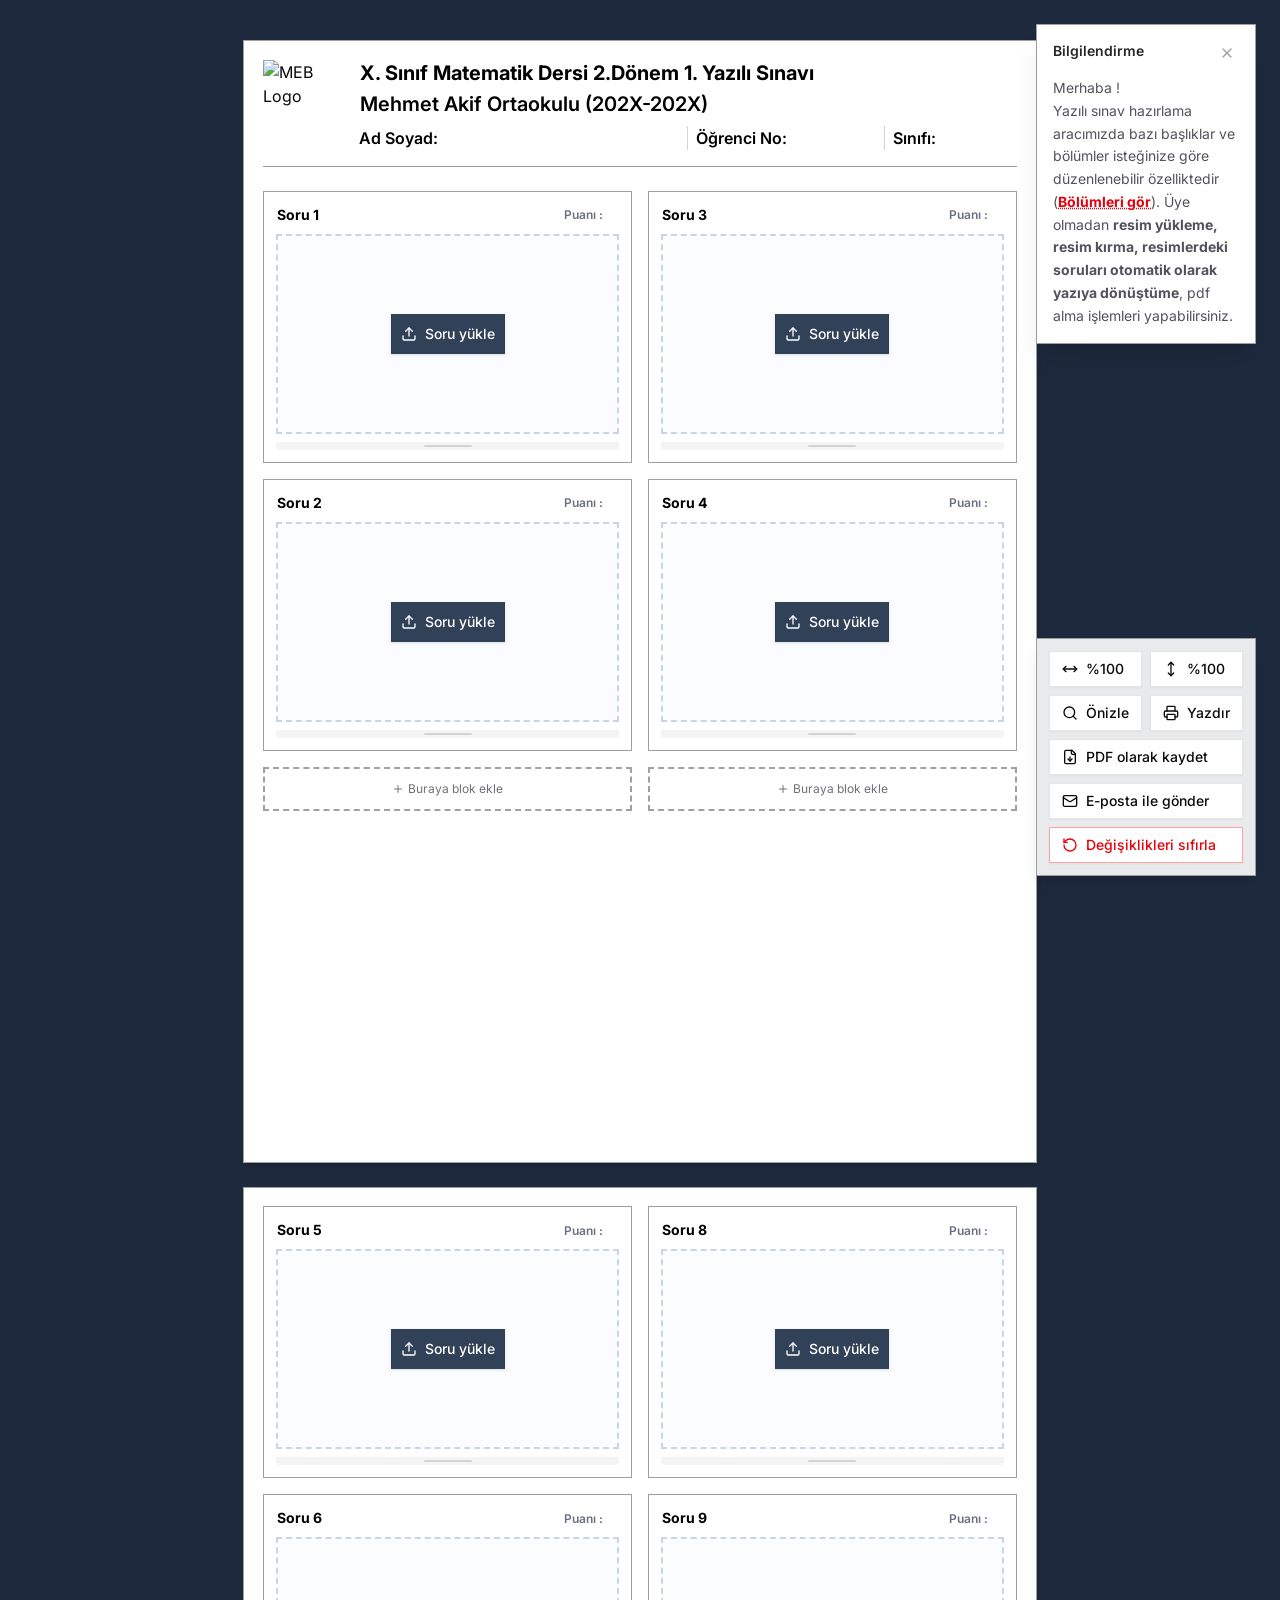
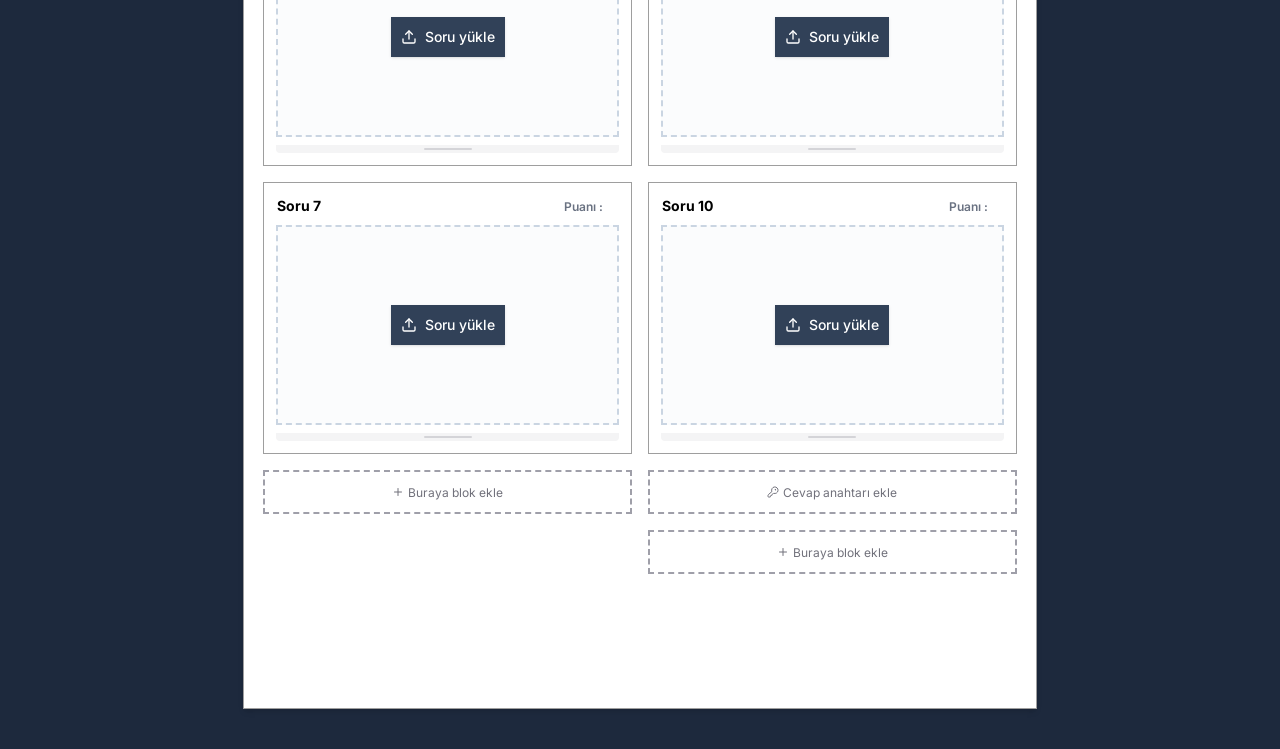
==== index.html @ 2ac7603a "deploy: 816e8b8ae1a9197dac7c5397825351601094ee0c" ====
<!doctype html>
<html lang="tr">
  <head>
    <meta charset="utf-8" />
    <link rel="icon" type="image/x-icon" href="/assets/favicon-B-rBUcIn.ico" />
    <meta name="viewport" content="width=device-width, initial-scale=1" />
    <meta name="theme-color" content="#000000" />
    <meta name="description" content="Yazılı Hazırlama Aracı" />
    <meta property="og:title" content="Yazılı Hazırlama Aracı" />
    <meta property="og:description" content="Üyeliksiz, kolay, resim yükleme, resim kırpma, resmi metne dönüştürme" />
    <meta property="og:image" content="/assets/scsho-CU_q321g.png" />
    <meta property="og:type" content="website" />
    <meta name="twitter:card" content="summary_large_image" />
    <meta name="twitter:title" content="Yazılı Hazırlama Aracı" />
    <meta name="twitter:description" content="Üyeliksiz, kolay, resim yükleme, resim kırpma, resmi metne dönüştürme" />
    <meta name="twitter:image" content="/assets/scsho-CU_q321g.png" />
    <meta name="google-site-verification" content="WmgjHbmmtWn9jC3DhYc1lSXkeIxV20CA0VA2DXFy0V4" />
    <title>Online Yazılı Hazırlama - Yazılı Kağıdı/Şablonu Oluşturucu</title>
    <script type="module" crossorigin src="/assets/index-B1RNA0ML.js"></script>
    <link rel="stylesheet" crossorigin href="/assets/index-3fnJN9or.css">
  </head>
  <link rel="preconnect" href="https://fonts.googleapis.com" />
  <link rel="preconnect" href="https://fonts.gstatic.com" crossorigin />
  <link
    href="https://fonts.googleapis.com/css2?family=Inter:ital,opsz,wght@0,14..32,100..900;1,14..32,100..900&display=swap"
    rel="stylesheet" />
  <body>
    <noscript>You need to enable JavaScript to run this app.</noscript>
    <div id="root"></div>
    <!--
      This HTML file  is a template.
      If you open it directly in the browser, you will see an empty page.

      You can add webfonts, meta tags, or analytics to this file.
      The build step will place the bundled scripts into the <body> tag.

      To begin the development, run `npm dev` or `yarn start`.
      To create a production bundle, use `npm run build` or `yarn build`.
    -->
  </body>
</html>
---- assets/index-3fnJN9or.css ----
@keyframes marching-ants{0%{background-position:0 0,0 100%,0 0,100% 0}to{background-position:20px 0,-20px 100%,0 -20px,100% 20px}}:root{--rc-drag-handle-size: 12px;--rc-drag-handle-mobile-size: 24px;--rc-drag-handle-bg-colour: rgba(0, 0, 0, .2);--rc-drag-bar-size: 6px;--rc-border-color: rgba(255, 255, 255, .7);--rc-focus-color: #0088ff}.ReactCrop{position:relative;display:inline-block;cursor:crosshair;max-width:100%}.ReactCrop *,.ReactCrop *:before,.ReactCrop *:after{box-sizing:border-box}.ReactCrop--disabled,.ReactCrop--locked{cursor:inherit}.ReactCrop__child-wrapper{overflow:hidden;max-height:inherit}.ReactCrop__child-wrapper>img,.ReactCrop__child-wrapper>video{display:block;max-width:100%;max-height:inherit}.ReactCrop:not(.ReactCrop--disabled) .ReactCrop__child-wrapper>img,.ReactCrop:not(.ReactCrop--disabled) .ReactCrop__child-wrapper>video{touch-action:none}.ReactCrop:not(.ReactCrop--disabled) .ReactCrop__crop-selection{touch-action:none}.ReactCrop__crop-mask{position:absolute;top:0;right:0;bottom:0;left:0;pointer-events:none;width:calc(100% + .5px);height:calc(100% + .5px)}.ReactCrop__crop-selection{position:absolute;top:0;left:0;transform:translateZ(0);cursor:move}.ReactCrop--disabled .ReactCrop__crop-selection{cursor:inherit}.ReactCrop--circular-crop .ReactCrop__crop-selection{border-radius:50%}.ReactCrop--circular-crop .ReactCrop__crop-selection:after{pointer-events:none;content:"";position:absolute;top:-1px;right:-1px;bottom:-1px;left:-1px;border:1px solid var(--rc-border-color);opacity:.3}.ReactCrop--no-animate .ReactCrop__crop-selection{outline:1px dashed white}.ReactCrop__crop-selection:not(.ReactCrop--no-animate .ReactCrop__crop-selection){animation:marching-ants 1s;background-image:linear-gradient(to right,#fff 50%,#444 50%),linear-gradient(to right,#fff 50%,#444 50%),linear-gradient(to bottom,#fff 50%,#444 50%),linear-gradient(to bottom,#fff 50%,#444 50%);background-size:10px 1px,10px 1px,1px 10px,1px 10px;background-position:0 0,0 100%,0 0,100% 0;background-repeat:repeat-x,repeat-x,repeat-y,repeat-y;color:#fff;animation-play-state:running;animation-timing-function:linear;animation-iteration-count:infinite}.ReactCrop__crop-selection:focus{outline:2px solid var(--rc-focus-color);outline-offset:-1px}.ReactCrop--invisible-crop .ReactCrop__crop-mask,.ReactCrop--invisible-crop .ReactCrop__crop-selection{display:none}.ReactCrop__rule-of-thirds-vt:before,.ReactCrop__rule-of-thirds-vt:after,.ReactCrop__rule-of-thirds-hz:before,.ReactCrop__rule-of-thirds-hz:after{content:"";display:block;position:absolute;background-color:#fff6}.ReactCrop__rule-of-thirds-vt:before,.ReactCrop__rule-of-thirds-vt:after{width:1px;height:100%}.ReactCrop__rule-of-thirds-vt:before{left:33.3333333333%}.ReactCrop__rule-of-thirds-vt:after{left:66.6666666667%}.ReactCrop__rule-of-thirds-hz:before,.ReactCrop__rule-of-thirds-hz:after{width:100%;height:1px}.ReactCrop__rule-of-thirds-hz:before{top:33.3333333333%}.ReactCrop__rule-of-thirds-hz:after{top:66.6666666667%}.ReactCrop__drag-handle{position:absolute;width:var(--rc-drag-handle-size);height:var(--rc-drag-handle-size);background-color:var(--rc-drag-handle-bg-colour);border:1px solid var(--rc-border-color)}.ReactCrop__drag-handle:focus{background:var(--rc-focus-color)}.ReactCrop .ord-nw{top:0;left:0;transform:translate(-50%,-50%);cursor:nw-resize}.ReactCrop .ord-n{top:0;left:50%;transform:translate(-50%,-50%);cursor:n-resize}.ReactCrop .ord-ne{top:0;right:0;transform:translate(50%,-50%);cursor:ne-resize}.ReactCrop .ord-e{top:50%;right:0;transform:translate(50%,-50%);cursor:e-resize}.ReactCrop .ord-se{bottom:0;right:0;transform:translate(50%,50%);cursor:se-resize}.ReactCrop .ord-s{bottom:0;left:50%;transform:translate(-50%,50%);cursor:s-resize}.ReactCrop .ord-sw{bottom:0;left:0;transform:translate(-50%,50%);cursor:sw-resize}.ReactCrop .ord-w{top:50%;left:0;transform:translate(-50%,-50%);cursor:w-resize}.ReactCrop__disabled .ReactCrop__drag-handle{cursor:inherit}.ReactCrop__drag-bar{position:absolute}.ReactCrop__drag-bar.ord-n{top:0;left:0;width:100%;height:var(--rc-drag-bar-size);transform:translateY(-50%)}.ReactCrop__drag-bar.ord-e{right:0;top:0;width:var(--rc-drag-bar-size);height:100%;transform:translate(50%)}.ReactCrop__drag-bar.ord-s{bottom:0;left:0;width:100%;height:var(--rc-drag-bar-size);transform:translateY(50%)}.ReactCrop__drag-bar.ord-w{top:0;left:0;width:var(--rc-drag-bar-size);height:100%;transform:translate(-50%)}.ReactCrop--new-crop .ReactCrop__drag-bar,.ReactCrop--new-crop .ReactCrop__drag-handle,.ReactCrop--fixed-aspect .ReactCrop__drag-bar,.ReactCrop--fixed-aspect .ReactCrop__drag-handle.ord-n,.ReactCrop--fixed-aspect .ReactCrop__drag-handle.ord-e,.ReactCrop--fixed-aspect .ReactCrop__drag-handle.ord-s,.ReactCrop--fixed-aspect .ReactCrop__drag-handle.ord-w{display:none}@media (pointer: coarse){.ReactCrop .ord-n,.ReactCrop .ord-e,.ReactCrop .ord-s,.ReactCrop .ord-w{display:none}.ReactCrop__drag-handle{width:var(--rc-drag-handle-mobile-size);height:var(--rc-drag-handle-mobile-size)}}/*! tailwindcss v4.1.8 | MIT License | https://tailwindcss.com */@layer properties{@supports (((-webkit-hyphens:none)) and (not (margin-trim:inline))) or ((-moz-orient:inline) and (not (color:rgb(from red r g b)))){*,:before,:after,::backdrop{--tw-translate-x:0;--tw-translate-y:0;--tw-translate-z:0;--tw-scale-x:1;--tw-scale-y:1;--tw-scale-z:1;--tw-rotate-x:initial;--tw-rotate-y:initial;--tw-rotate-z:initial;--tw-skew-x:initial;--tw-skew-y:initial;--tw-space-y-reverse:0;--tw-space-x-reverse:0;--tw-border-style:solid;--tw-leading:initial;--tw-font-weight:initial;--tw-tracking:initial;--tw-ordinal:initial;--tw-slashed-zero:initial;--tw-numeric-figure:initial;--tw-numeric-spacing:initial;--tw-numeric-fraction:initial;--tw-shadow:0 0 #0000;--tw-shadow-color:initial;--tw-shadow-alpha:100%;--tw-inset-shadow:0 0 #0000;--tw-inset-shadow-color:initial;--tw-inset-shadow-alpha:100%;--tw-ring-color:initial;--tw-ring-shadow:0 0 #0000;--tw-inset-ring-color:initial;--tw-inset-ring-shadow:0 0 #0000;--tw-ring-inset:initial;--tw-ring-offset-width:0px;--tw-ring-offset-color:#fff;--tw-ring-offset-shadow:0 0 #0000;--tw-outline-style:solid;--tw-blur:initial;--tw-brightness:initial;--tw-contrast:initial;--tw-grayscale:initial;--tw-hue-rotate:initial;--tw-invert:initial;--tw-opacity:initial;--tw-saturate:initial;--tw-sepia:initial;--tw-drop-shadow:initial;--tw-drop-shadow-color:initial;--tw-drop-shadow-alpha:100%;--tw-drop-shadow-size:initial;--tw-backdrop-blur:initial;--tw-backdrop-brightness:initial;--tw-backdrop-contrast:initial;--tw-backdrop-grayscale:initial;--tw-backdrop-hue-rotate:initial;--tw-backdrop-invert:initial;--tw-backdrop-opacity:initial;--tw-backdrop-saturate:initial;--tw-backdrop-sepia:initial;--tw-duration:initial;--tw-ease:initial;--tw-content:"";--tw-animation-delay:0s;--tw-animation-direction:normal;--tw-animation-duration:initial;--tw-animation-fill-mode:none;--tw-animation-iteration-count:1;--tw-enter-blur:0;--tw-enter-opacity:1;--tw-enter-rotate:0;--tw-enter-scale:1;--tw-enter-translate-x:0;--tw-enter-translate-y:0;--tw-exit-blur:0;--tw-exit-opacity:1;--tw-exit-rotate:0;--tw-exit-scale:1;--tw-exit-translate-x:0;--tw-exit-translate-y:0}}}@layer theme{:root,:host{--font-sans:"Inter",sans-serif;--font-mono:ui-monospace,SFMono-Regular,Menlo,Monaco,Consolas,"Liberation Mono","Courier New",monospace;--color-red-50:oklch(97.1% .013 17.38);--color-red-300:oklch(80.8% .114 19.571);--color-red-400:oklch(70.4% .191 22.216);--color-red-600:oklch(57.7% .245 27.325);--color-red-700:oklch(50.5% .213 27.518);--color-yellow-500:oklch(79.5% .184 86.047);--color-yellow-600:oklch(68.1% .162 75.834);--color-yellow-700:oklch(55.4% .135 66.442);--color-green-400:oklch(79.2% .209 151.711);--color-green-600:oklch(62.7% .194 149.214);--color-green-700:oklch(52.7% .154 150.069);--color-emerald-500:oklch(69.6% .17 162.48);--color-sky-600:oklch(58.8% .158 241.966);--color-blue-400:oklch(70.7% .165 254.624);--color-blue-600:oklch(54.6% .245 262.881);--color-blue-700:oklch(48.8% .243 264.376);--color-rose-400:oklch(71.2% .194 13.428);--color-slate-50:oklch(98.4% .003 247.858);--color-slate-100:oklch(96.8% .007 247.896);--color-slate-300:oklch(86.9% .022 252.894);--color-slate-400:oklch(70.4% .04 256.788);--color-slate-500:oklch(55.4% .046 257.417);--color-slate-600:oklch(44.6% .043 257.281);--color-slate-700:oklch(37.2% .044 257.287);--color-slate-800:oklch(27.9% .041 260.031);--color-gray-500:oklch(55.1% .027 264.364);--color-gray-700:oklch(37.3% .034 259.733);--color-zinc-50:oklch(98.5% 0 0);--color-zinc-100:oklch(96.7% .001 286.375);--color-zinc-300:oklch(87.1% .006 286.286);--color-zinc-400:oklch(70.5% .015 286.067);--color-zinc-500:oklch(55.2% .016 285.938);--color-zinc-600:oklch(44.2% .017 285.786);--color-zinc-700:oklch(37% .013 285.805);--color-zinc-800:oklch(27.4% .006 286.033);--color-black:#000;--color-white:#fff;--spacing:.25rem;--container-sm:24rem;--container-md:28rem;--container-lg:32rem;--container-2xl:42rem;--container-3xl:48rem;--text-xs:.75rem;--text-xs--line-height:calc(1/.75);--text-sm:.875rem;--text-sm--line-height:calc(1.25/.875);--text-base:1rem;--text-base--line-height: 1.5 ;--text-lg:1.125rem;--text-lg--line-height:calc(1.75/1.125);--text-xl:1.25rem;--text-xl--line-height:calc(1.75/1.25);--text-2xl:1.5rem;--text-2xl--line-height:calc(2/1.5);--text-3xl:1.875rem;--text-3xl--line-height: 1.2 ;--font-weight-normal:400;--font-weight-medium:500;--font-weight-semibold:600;--font-weight-bold:700;--font-weight-extrabold:800;--tracking-tight:-.025em;--tracking-widest:.1em;--leading-tight:1.25;--leading-relaxed:1.625;--radius-xs:.125rem;--ease-in-out:cubic-bezier(.4,0,.2,1);--animate-spin:spin 1s linear infinite;--animate-pulse:pulse 2s cubic-bezier(.4,0,.6,1)infinite;--animate-bounce:bounce 1s infinite;--blur-sm:8px;--aspect-video:16/9;--default-transition-duration:.15s;--default-transition-timing-function:cubic-bezier(.4,0,.2,1);--default-font-family:"Inter",sans-serif;--default-mono-font-family:var(--font-mono);--color-border:var(--border)}}@layer base{*,:after,:before,::backdrop{box-sizing:border-box;border:0 solid;margin:0;padding:0}::file-selector-button{box-sizing:border-box;border:0 solid;margin:0;padding:0}html,:host{-webkit-text-size-adjust:100%;-moz-tab-size:4;tab-size:4;line-height:1.5;font-family:var(--default-font-family,ui-sans-serif,system-ui,sans-serif,"Apple Color Emoji","Segoe UI Emoji","Segoe UI Symbol","Noto Color Emoji");font-feature-settings:var(--default-font-feature-settings,normal);font-variation-settings:var(--default-font-variation-settings,normal);-webkit-tap-highlight-color:transparent}hr{height:0;color:inherit;border-top-width:1px}abbr:where([title]){-webkit-text-decoration:underline dotted;text-decoration:underline dotted}h1,h2,h3,h4,h5,h6{font-size:inherit;font-weight:inherit}a{color:inherit;-webkit-text-decoration:inherit;text-decoration:inherit}b,strong{font-weight:bolder}code,kbd,samp,pre{font-family:var(--default-mono-font-family,ui-monospace,SFMono-Regular,Menlo,Monaco,Consolas,"Liberation Mono","Courier New",monospace);font-feature-settings:var(--default-mono-font-feature-settings,normal);font-variation-settings:var(--default-mono-font-variation-settings,normal);font-size:1em}small{font-size:80%}sub,sup{vertical-align:baseline;font-size:75%;line-height:0;position:relative}sub{bottom:-.25em}sup{top:-.5em}table{text-indent:0;border-color:inherit;border-collapse:collapse}:-moz-focusring{outline:auto}progress{vertical-align:baseline}summary{display:list-item}ol,ul,menu{list-style:none}img,svg,video,canvas,audio,iframe,embed,object{vertical-align:middle;display:block}img,video{max-width:100%;height:auto}button,input,select,optgroup,textarea{font:inherit;font-feature-settings:inherit;font-variation-settings:inherit;letter-spacing:inherit;color:inherit;opacity:1;background-color:#0000;border-radius:0}::file-selector-button{font:inherit;font-feature-settings:inherit;font-variation-settings:inherit;letter-spacing:inherit;color:inherit;opacity:1;background-color:#0000;border-radius:0}:where(select:is([multiple],[size])) optgroup{font-weight:bolder}:where(select:is([multiple],[size])) optgroup option{padding-inline-start:20px}::file-selector-button{margin-inline-end:4px}::placeholder{opacity:1}@supports (not ((-webkit-appearance:-apple-pay-button))) or (contain-intrinsic-size:1px){::placeholder{color:currentColor}@supports (color:color-mix(in lab,red,red)){::placeholder{color:color-mix(in oklab,currentcolor 50%,transparent)}}}textarea{resize:vertical}::-webkit-search-decoration{-webkit-appearance:none}::-webkit-date-and-time-value{min-height:1lh;text-align:inherit}::-webkit-datetime-edit{display:inline-flex}::-webkit-datetime-edit-fields-wrapper{padding:0}::-webkit-datetime-edit{padding-block:0}::-webkit-datetime-edit-year-field{padding-block:0}::-webkit-datetime-edit-month-field{padding-block:0}::-webkit-datetime-edit-day-field{padding-block:0}::-webkit-datetime-edit-hour-field{padding-block:0}::-webkit-datetime-edit-minute-field{padding-block:0}::-webkit-datetime-edit-second-field{padding-block:0}::-webkit-datetime-edit-millisecond-field{padding-block:0}::-webkit-datetime-edit-meridiem-field{padding-block:0}:-moz-ui-invalid{box-shadow:none}button,input:where([type=button],[type=reset],[type=submit]){-webkit-appearance:button;-moz-appearance:button;appearance:button}::file-selector-button{-webkit-appearance:button;-moz-appearance:button;appearance:button}::-webkit-inner-spin-button{height:auto}::-webkit-outer-spin-button{height:auto}[hidden]:where(:not([hidden=until-found])){display:none!important}*{border-color:var(--border);-webkit-font-smoothing:antialiased;-moz-osx-font-smoothing:grayscale;outline-color:var(--ring)}*{font-family:var(--font-sans);border-color:var(--border);outline-color:var(--ring)}@supports (color:color-mix(in lab,red,red)){*{outline-color:color-mix(in oklab,var(--ring)50%,transparent)}}body{background-color:var(--background);color:var(--foreground)}}@layer components;@layer utilities{.\@container\/card-header{container:card-header/inline-size}.\@container\/main{container:main/inline-size}.pointer-events-auto{pointer-events:auto}.pointer-events-none{pointer-events:none}.invisible{visibility:hidden}.visible{visibility:visible}.sr-only{clip:rect(0,0,0,0);white-space:nowrap;border-width:0;width:1px;height:1px;margin:-1px;padding:0;position:absolute;overflow:hidden}.absolute{position:absolute}.fixed{position:fixed}.relative{position:relative}.sticky{position:sticky}.inset-0{inset:calc(var(--spacing)*0)}.inset-x-0{inset-inline:calc(var(--spacing)*0)}.inset-y-0{inset-block:calc(var(--spacing)*0)}.-top-12{top:calc(var(--spacing)*-12)}.top-0{top:calc(var(--spacing)*0)}.top-1{top:calc(var(--spacing)*1)}.top-1\.5{top:calc(var(--spacing)*1.5)}.top-1\/2{top:50%}.top-3\.5{top:calc(var(--spacing)*3.5)}.top-4{top:calc(var(--spacing)*4)}.top-6{top:calc(var(--spacing)*6)}.top-\[1px\]{top:1px}.top-\[50\%\]{top:50%}.top-\[60\%\]{top:60%}.top-full{top:100%}.-right-12{right:calc(var(--spacing)*-12)}.right-0{right:calc(var(--spacing)*0)}.right-1{right:calc(var(--spacing)*1)}.right-2{right:calc(var(--spacing)*2)}.right-3{right:calc(var(--spacing)*3)}.right-4{right:calc(var(--spacing)*4)}.right-6{right:calc(var(--spacing)*6)}.-bottom-12{bottom:calc(var(--spacing)*-12)}.bottom-0{bottom:calc(var(--spacing)*0)}.bottom-6{bottom:calc(var(--spacing)*6)}.-left-12{left:calc(var(--spacing)*-12)}.left-0{left:calc(var(--spacing)*0)}.left-1{left:calc(var(--spacing)*1)}.left-1\/2{left:50%}.left-2{left:calc(var(--spacing)*2)}.left-6{left:calc(var(--spacing)*6)}.left-\[50\%\]{left:50%}.isolate{isolation:isolate}.z-10{z-index:10}.z-20{z-index:20}.z-30{z-index:30}.z-40{z-index:40}.z-50{z-index:50}.z-\[1\]{z-index:1}.z-\[2\]{z-index:2}.z-\[60\]{z-index:60}.z-\[9999\]{z-index:9999}.col-span-2{grid-column:span 2/span 2}.col-start-2{grid-column-start:2}.row-span-2{grid-row:span 2/span 2}.row-start-1{grid-row-start:1}.container{width:100%}@media (min-width:40rem){.container{max-width:40rem}}@media (min-width:48rem){.container{max-width:48rem}}@media (min-width:64rem){.container{max-width:64rem}}@media (min-width:80rem){.container{max-width:80rem}}@media (min-width:96rem){.container{max-width:96rem}}.-mx-1{margin-inline:calc(var(--spacing)*-1)}.mx-2{margin-inline:calc(var(--spacing)*2)}.mx-3\.5{margin-inline:calc(var(--spacing)*3.5)}.mx-auto{margin-inline:auto}.my-0\.5{margin-block:calc(var(--spacing)*.5)}.my-1{margin-block:calc(var(--spacing)*1)}.my-auto{margin-block:auto}.-mt-4{margin-top:calc(var(--spacing)*-4)}.mt-1{margin-top:calc(var(--spacing)*1)}.mt-1\.5{margin-top:calc(var(--spacing)*1.5)}.mt-2{margin-top:calc(var(--spacing)*2)}.mt-4{margin-top:calc(var(--spacing)*4)}.mt-6{margin-top:calc(var(--spacing)*6)}.mt-8{margin-top:calc(var(--spacing)*8)}.mt-auto{margin-top:auto}.-mr-10{margin-right:calc(var(--spacing)*-10)}.mr-1\.5{margin-right:calc(var(--spacing)*1.5)}.mr-2{margin-right:calc(var(--spacing)*2)}.mr-4{margin-right:calc(var(--spacing)*4)}.mb-1{margin-bottom:calc(var(--spacing)*1)}.mb-2{margin-bottom:calc(var(--spacing)*2)}.mb-4{margin-bottom:calc(var(--spacing)*4)}.mb-6{margin-bottom:calc(var(--spacing)*6)}.-ml-2\.5{margin-left:calc(var(--spacing)*-2.5)}.-ml-4{margin-left:calc(var(--spacing)*-4)}.-ml-10{margin-left:calc(var(--spacing)*-10)}.ml-1{margin-left:calc(var(--spacing)*1)}.ml-1\.5{margin-left:calc(var(--spacing)*1.5)}.ml-2{margin-left:calc(var(--spacing)*2)}.ml-3{margin-left:calc(var(--spacing)*3)}.ml-6{margin-left:calc(var(--spacing)*6)}.ml-auto{margin-left:auto}.line-clamp-1{-webkit-line-clamp:1;-webkit-box-orient:vertical;display:-webkit-box;overflow:hidden}.block{display:block}.contents{display:contents}.flex{display:flex}.grid{display:grid}.hidden{display:none}.inline-flex{display:inline-flex}.table{display:table}.table-caption{display:table-caption}.table-cell{display:table-cell}.table-row{display:table-row}.field-sizing-content{field-sizing:content}.aspect-square{aspect-ratio:1}.aspect-video{aspect-ratio:var(--aspect-video)}.size-\(--cell-size\){width:var(--cell-size);height:var(--cell-size)}.size-2{width:calc(var(--spacing)*2);height:calc(var(--spacing)*2)}.size-2\.5{width:calc(var(--spacing)*2.5);height:calc(var(--spacing)*2.5)}.size-3{width:calc(var(--spacing)*3);height:calc(var(--spacing)*3)}.size-3\.5{width:calc(var(--spacing)*3.5);height:calc(var(--spacing)*3.5)}.size-4{width:calc(var(--spacing)*4);height:calc(var(--spacing)*4)}.size-6{width:calc(var(--spacing)*6);height:calc(var(--spacing)*6)}.size-7{width:calc(var(--spacing)*7);height:calc(var(--spacing)*7)}.size-8{width:calc(var(--spacing)*8);height:calc(var(--spacing)*8)}.size-9{width:calc(var(--spacing)*9);height:calc(var(--spacing)*9)}.size-10{width:calc(var(--spacing)*10);height:calc(var(--spacing)*10)}.size-auto{width:auto;height:auto}.size-full{width:100%;height:100%}.\!h-2{height:calc(var(--spacing)*2)!important}.\!h-3{height:calc(var(--spacing)*3)!important}.h-\(--cell-size\){height:var(--cell-size)}.h-0{height:calc(var(--spacing)*0)}.h-0\.5{height:calc(var(--spacing)*.5)}.h-1\.5{height:calc(var(--spacing)*1.5)}.h-2{height:calc(var(--spacing)*2)}.h-2\.5{height:calc(var(--spacing)*2.5)}.h-3\.5{height:calc(var(--spacing)*3.5)}.h-4{height:calc(var(--spacing)*4)}.h-5{height:calc(var(--spacing)*5)}.h-6{height:calc(var(--spacing)*6)}.h-7{height:calc(var(--spacing)*7)}.h-8{height:calc(var(--spacing)*8)}.h-9{height:calc(var(--spacing)*9)}.h-10{height:calc(var(--spacing)*10)}.h-12{height:calc(var(--spacing)*12)}.h-16{height:calc(var(--spacing)*16)}.h-20{height:calc(var(--spacing)*20)}.h-\[1\.2rem\]{height:1.2rem}.h-\[1\.15rem\]{height:1.15rem}.h-\[calc\(100\%-1px\)\]{height:calc(100% - 1px)}.h-\[var\(--radix-navigation-menu-viewport-height\)\]{height:var(--radix-navigation-menu-viewport-height)}.h-\[var\(--radix-select-trigger-height\)\]{height:var(--radix-select-trigger-height)}.h-auto{height:auto}.h-full{height:100%}.h-px{height:1px}.h-svh{height:100svh}.max-h-\(--radix-context-menu-content-available-height\){max-height:var(--radix-context-menu-content-available-height)}.max-h-\(--radix-dropdown-menu-content-available-height\){max-height:var(--radix-dropdown-menu-content-available-height)}.max-h-\(--radix-select-content-available-height\){max-height:var(--radix-select-content-available-height)}.max-h-\[50vh\]{max-height:50vh}.max-h-\[60vh\]{max-height:60vh}.max-h-\[300px\]{max-height:300px}.max-h-full{max-height:100%}.min-h-0{min-height:calc(var(--spacing)*0)}.min-h-4{min-height:calc(var(--spacing)*4)}.min-h-9{min-height:calc(var(--spacing)*9)}.min-h-16{min-height:calc(var(--spacing)*16)}.min-h-\[200px\]{min-height:200px}.min-h-screen{min-height:100vh}.min-h-svh{min-height:100svh}.\!w-2{width:calc(var(--spacing)*2)!important}.\!w-3{width:calc(var(--spacing)*3)!important}.w-\(--cell-size\){width:var(--cell-size)}.w-\(--sidebar-width\){width:var(--sidebar-width)}.w-0{width:calc(var(--spacing)*0)}.w-1{width:calc(var(--spacing)*1)}.w-2{width:calc(var(--spacing)*2)}.w-2\.5{width:calc(var(--spacing)*2.5)}.w-3{width:calc(var(--spacing)*3)}.w-3\.5{width:calc(var(--spacing)*3.5)}.w-3\/4{width:75%}.w-4{width:calc(var(--spacing)*4)}.w-5{width:calc(var(--spacing)*5)}.w-8{width:calc(var(--spacing)*8)}.w-9{width:calc(var(--spacing)*9)}.w-10{width:calc(var(--spacing)*10)}.w-12{width:calc(var(--spacing)*12)}.w-20{width:calc(var(--spacing)*20)}.w-24{width:calc(var(--spacing)*24)}.w-32{width:calc(var(--spacing)*32)}.w-48{width:calc(var(--spacing)*48)}.w-64{width:calc(var(--spacing)*64)}.w-72{width:calc(var(--spacing)*72)}.w-\[1\.2rem\]{width:1.2rem}.w-\[20\%\]{width:20%}.w-\[30\%\]{width:30%}.w-\[50\%\]{width:50%}.w-\[70px\]{width:70px}.w-\[100px\]{width:100px}.w-\[200px\]{width:200px}.w-\[220px\]{width:220px}.w-auto{width:auto}.w-fit{width:fit-content}.w-full{width:100%}.w-max{width:max-content}.w-px{width:1px}.max-w-\(--skeleton-width\){max-width:var(--skeleton-width)}.max-w-2xl{max-width:var(--container-2xl)}.max-w-3xl{max-width:var(--container-3xl)}.max-w-80{max-width:calc(var(--spacing)*80)}.max-w-\[calc\(100\%-2rem\)\]{max-width:calc(100% - 2rem)}.max-w-max{max-width:max-content}.max-w-md{max-width:var(--container-md)}.max-w-sm{max-width:var(--container-sm)}.min-w-\(--cell-size\){min-width:var(--cell-size)}.min-w-0{min-width:calc(var(--spacing)*0)}.min-w-5{min-width:calc(var(--spacing)*5)}.min-w-8{min-width:calc(var(--spacing)*8)}.min-w-9{min-width:calc(var(--spacing)*9)}.min-w-10{min-width:calc(var(--spacing)*10)}.min-w-40{min-width:calc(var(--spacing)*40)}.min-w-48{min-width:calc(var(--spacing)*48)}.min-w-\[8rem\]{min-width:8rem}.min-w-\[12rem\]{min-width:12rem}.min-w-\[180px\]{min-width:180px}.min-w-\[220px\]{min-width:220px}.min-w-\[320px\]{min-width:320px}.min-w-\[var\(--radix-select-trigger-width\)\]{min-width:var(--radix-select-trigger-width)}.flex-1{flex:1}.flex-shrink-0,.shrink-0{flex-shrink:0}.grow{flex-grow:1}.grow-0{flex-grow:0}.basis-full{flex-basis:100%}.caption-bottom{caption-side:bottom}.border-collapse{border-collapse:collapse}.origin-\(--radix-context-menu-content-transform-origin\){transform-origin:var(--radix-context-menu-content-transform-origin)}.origin-\(--radix-dropdown-menu-content-transform-origin\){transform-origin:var(--radix-dropdown-menu-content-transform-origin)}.origin-\(--radix-hover-card-content-transform-origin\){transform-origin:var(--radix-hover-card-content-transform-origin)}.origin-\(--radix-menubar-content-transform-origin\){transform-origin:var(--radix-menubar-content-transform-origin)}.origin-\(--radix-popover-content-transform-origin\){transform-origin:var(--radix-popover-content-transform-origin)}.origin-\(--radix-select-content-transform-origin\){transform-origin:var(--radix-select-content-transform-origin)}.origin-\(--radix-tooltip-content-transform-origin\){transform-origin:var(--radix-tooltip-content-transform-origin)}.-translate-x-1\/2{--tw-translate-x: -50% ;translate:var(--tw-translate-x)var(--tw-translate-y)}.-translate-x-full{--tw-translate-x:-100%;translate:var(--tw-translate-x)var(--tw-translate-y)}.-translate-x-px{--tw-translate-x:-1px;translate:var(--tw-translate-x)var(--tw-translate-y)}.translate-x-\[-50\%\]{--tw-translate-x:-50%;translate:var(--tw-translate-x)var(--tw-translate-y)}.translate-x-full{--tw-translate-x:100%;translate:var(--tw-translate-x)var(--tw-translate-y)}.translate-x-px{--tw-translate-x:1px;translate:var(--tw-translate-x)var(--tw-translate-y)}.-translate-y-1\/2{--tw-translate-y: -50% ;translate:var(--tw-translate-x)var(--tw-translate-y)}.translate-y-0\.5{--tw-translate-y:calc(var(--spacing)*.5);translate:var(--tw-translate-x)var(--tw-translate-y)}.translate-y-\[-50\%\]{--tw-translate-y:-50%;translate:var(--tw-translate-x)var(--tw-translate-y)}.translate-y-\[calc\(-50\%_-_2px\)\]{--tw-translate-y: calc(-50% - 2px) ;translate:var(--tw-translate-x)var(--tw-translate-y)}.scale-0{--tw-scale-x:0%;--tw-scale-y:0%;--tw-scale-z:0%;scale:var(--tw-scale-x)var(--tw-scale-y)}.scale-100{--tw-scale-x:100%;--tw-scale-y:100%;--tw-scale-z:100%;scale:var(--tw-scale-x)var(--tw-scale-y)}.-rotate-90{rotate:-90deg}.rotate-0{rotate:none}.rotate-45{rotate:45deg}.rotate-90{rotate:90deg}.rotate-180{rotate:180deg}.transform{transform:var(--tw-rotate-x,)var(--tw-rotate-y,)var(--tw-rotate-z,)var(--tw-skew-x,)var(--tw-skew-y,)}.animate-caret-blink{animation:1.25s ease-out infinite caret-blink}.animate-in{animation:enter var(--tw-animation-duration,var(--tw-duration,.15s))var(--tw-ease,ease)var(--tw-animation-delay,0s)var(--tw-animation-iteration-count,1)var(--tw-animation-direction,normal)var(--tw-animation-fill-mode,none)}.animate-pulse{animation:var(--animate-pulse)}.animate-spin{animation:var(--animate-spin)}.cursor-default{cursor:default}.cursor-help{cursor:help}.cursor-pointer{cursor:pointer}.cursor-s-resize{cursor:s-resize}.cursor-text{cursor:text}.touch-none{touch-action:none}.resize{resize:both}.scroll-my-1{scroll-margin-block:calc(var(--spacing)*1)}.scroll-py-1{scroll-padding-block:calc(var(--spacing)*1)}.list-none{list-style-type:none}.appearance-none{-webkit-appearance:none;-moz-appearance:none;appearance:none}.auto-rows-min{grid-auto-rows:min-content}.grid-cols-1{grid-template-columns:repeat(1,minmax(0,1fr))}.grid-cols-2{grid-template-columns:repeat(2,minmax(0,1fr))}.grid-cols-\[0_1fr\]{grid-template-columns:0 1fr}.grid-rows-\[auto_auto\]{grid-template-rows:auto auto}.flex-col{flex-direction:column}.flex-col-reverse{flex-direction:column-reverse}.flex-row{flex-direction:row}.flex-wrap{flex-wrap:wrap}.items-center{align-items:center}.items-end{align-items:flex-end}.items-start{align-items:flex-start}.items-stretch{align-items:stretch}.justify-between{justify-content:space-between}.justify-center{justify-content:center}.justify-end{justify-content:flex-end}.justify-start{justify-content:flex-start}.justify-items-start{justify-items:start}.gap-0{gap:calc(var(--spacing)*0)}.gap-0\.5{gap:calc(var(--spacing)*.5)}.gap-1{gap:calc(var(--spacing)*1)}.gap-1\.5{gap:calc(var(--spacing)*1.5)}.gap-2{gap:calc(var(--spacing)*2)}.gap-3{gap:calc(var(--spacing)*3)}.gap-4{gap:calc(var(--spacing)*4)}.gap-5{gap:calc(var(--spacing)*5)}.gap-6{gap:calc(var(--spacing)*6)}:where(.space-y-1>:not(:last-child)){--tw-space-y-reverse:0;margin-block-start:calc(calc(var(--spacing)*1)*var(--tw-space-y-reverse));margin-block-end:calc(calc(var(--spacing)*1)*calc(1 - var(--tw-space-y-reverse)))}:where(.space-y-4>:not(:last-child)){--tw-space-y-reverse:0;margin-block-start:calc(calc(var(--spacing)*4)*var(--tw-space-y-reverse));margin-block-end:calc(calc(var(--spacing)*4)*calc(1 - var(--tw-space-y-reverse)))}:where(.space-y-8>:not(:last-child)){--tw-space-y-reverse:0;margin-block-start:calc(calc(var(--spacing)*8)*var(--tw-space-y-reverse));margin-block-end:calc(calc(var(--spacing)*8)*calc(1 - var(--tw-space-y-reverse)))}.gap-x-2{column-gap:calc(var(--spacing)*2)}:where(.space-x-2>:not(:last-child)){--tw-space-x-reverse:0;margin-inline-start:calc(calc(var(--spacing)*2)*var(--tw-space-x-reverse));margin-inline-end:calc(calc(var(--spacing)*2)*calc(1 - var(--tw-space-x-reverse)))}.gap-y-0\.5{row-gap:calc(var(--spacing)*.5)}.self-start{align-self:flex-start}.justify-self-end{justify-self:flex-end}.truncate{text-overflow:ellipsis;white-space:nowrap;overflow:hidden}.overflow-auto{overflow:auto}.overflow-hidden{overflow:hidden}.overflow-visible{overflow:visible}.overflow-x-auto{overflow-x:auto}.overflow-x-hidden{overflow-x:hidden}.overflow-y-auto{overflow-y:auto}.rounded-\[2px\]{border-radius:2px}.rounded-\[4px\]{border-radius:4px}.rounded-\[inherit\]{border-radius:inherit}.rounded-full{border-radius:3.40282e38px}.rounded-lg{border-radius:var(--radius)}.rounded-md{border-radius:calc(var(--radius) - 2px)}.rounded-none{border-radius:0}.rounded-sm{border-radius:calc(var(--radius) - 4px)}.rounded-xl{border-radius:calc(var(--radius) + 4px)}.rounded-xs{border-radius:var(--radius-xs)}.rounded-l-md{border-top-left-radius:calc(var(--radius) - 2px);border-bottom-left-radius:calc(var(--radius) - 2px)}.rounded-tl-sm{border-top-left-radius:calc(var(--radius) - 4px)}.rounded-r-md{border-top-right-radius:calc(var(--radius) - 2px);border-bottom-right-radius:calc(var(--radius) - 2px)}.rounded-b{border-bottom-right-radius:.25rem;border-bottom-left-radius:.25rem}.border{border-style:var(--tw-border-style);border-width:1px}.border-0{border-style:var(--tw-border-style);border-width:0}.border-2{border-style:var(--tw-border-style);border-width:2px}.border-\[1\.5px\]{border-style:var(--tw-border-style);border-width:1.5px}.border-y{border-block-style:var(--tw-border-style);border-block-width:1px}.border-t{border-top-style:var(--tw-border-style);border-top-width:1px}.border-t-8{border-top-style:var(--tw-border-style);border-top-width:8px}.border-r{border-right-style:var(--tw-border-style);border-right-width:1px}.border-r-4{border-right-style:var(--tw-border-style);border-right-width:4px}.border-b{border-bottom-style:var(--tw-border-style);border-bottom-width:1px}.border-b-4{border-bottom-style:var(--tw-border-style);border-bottom-width:4px}.border-l{border-left-style:var(--tw-border-style);border-left-width:1px}.border-l-4{border-left-style:var(--tw-border-style);border-left-width:4px}.border-dashed{--tw-border-style:dashed;border-style:dashed}.border-none{--tw-border-style:none;border-style:none}.border-\(--color-border\){border-color:var(--color-border)}.border-border,.border-border\/50{border-color:var(--border)}@supports (color:color-mix(in lab,red,red)){.border-border\/50{border-color:color-mix(in oklab,var(--border)50%,transparent)}}.border-input{border-color:var(--input)}.border-primary{border-color:var(--primary)}.border-red-300{border-color:var(--color-red-300)}.border-red-600{border-color:var(--color-red-600)}.border-red-700{border-color:var(--color-red-700)}.border-sidebar-border{border-color:var(--sidebar-border)}.border-slate-300{border-color:var(--color-slate-300)}.border-slate-600{border-color:var(--color-slate-600)}.border-slate-700{border-color:var(--color-slate-700)}.border-slate-800{border-color:var(--color-slate-800)}.border-transparent{border-color:#0000}.border-yellow-500{border-color:var(--color-yellow-500)}.border-zinc-200{border-color:#9e9e9e}.border-zinc-300{border-color:var(--color-zinc-300)}.border-zinc-400{border-color:var(--color-zinc-400)}.border-t-slate-700{border-top-color:var(--color-slate-700)}.border-t-transparent{border-top-color:#0000}.border-r-transparent{border-right-color:#0000}.border-b-red-600{border-bottom-color:var(--color-red-600)}.border-l-transparent{border-left-color:#0000}.bg-\(--color-bg\){background-color:var(--color-bg)}.bg-accent{background-color:var(--accent)}.bg-background,.bg-background\/60{background-color:var(--background)}@supports (color:color-mix(in lab,red,red)){.bg-background\/60{background-color:color-mix(in oklab,var(--background)60%,transparent)}}.bg-black\/50{background-color:#00000080}@supports (color:color-mix(in lab,red,red)){.bg-black\/50{background-color:color-mix(in oklab,var(--color-black)50%,transparent)}}.bg-black\/70{background-color:#000000b3}@supports (color:color-mix(in lab,red,red)){.bg-black\/70{background-color:color-mix(in oklab,var(--color-black)70%,transparent)}}.bg-blue-600{background-color:var(--color-blue-600)}.bg-border{background-color:var(--border)}.bg-card{background-color:var(--card)}.bg-destructive{background-color:var(--destructive)}.bg-foreground{background-color:var(--foreground)}.bg-green-600{background-color:var(--color-green-600)}.bg-muted,.bg-muted\/50{background-color:var(--muted)}@supports (color:color-mix(in lab,red,red)){.bg-muted\/50{background-color:color-mix(in oklab,var(--muted)50%,transparent)}}.bg-popover{background-color:var(--popover)}.bg-primary,.bg-primary\/20{background-color:var(--primary)}@supports (color:color-mix(in lab,red,red)){.bg-primary\/20{background-color:color-mix(in oklab,var(--primary)20%,transparent)}}.bg-red-600{background-color:var(--color-red-600)}.bg-secondary{background-color:var(--secondary)}.bg-sidebar{background-color:var(--sidebar)}.bg-sidebar-border{background-color:var(--sidebar-border)}.bg-sidebar-primary{background-color:var(--sidebar-primary)}.bg-slate-50\/50{background-color:#f8fafc80}@supports (color:color-mix(in lab,red,red)){.bg-slate-50\/50{background-color:color-mix(in oklab,var(--color-slate-50)50%,transparent)}}.bg-slate-700{background-color:var(--color-slate-700)}.bg-slate-800{background-color:var(--color-slate-800)}.bg-transparent{background-color:#0000}.bg-white{background-color:var(--color-white)}.bg-white\/60{background-color:#fff9}@supports (color:color-mix(in lab,red,red)){.bg-white\/60{background-color:color-mix(in oklab,var(--color-white)60%,transparent)}}.bg-white\/90{background-color:#ffffffe6}@supports (color:color-mix(in lab,red,red)){.bg-white\/90{background-color:color-mix(in oklab,var(--color-white)90%,transparent)}}.bg-yellow-500{background-color:var(--color-yellow-500)}.bg-zinc-50{background-color:var(--color-zinc-50)}.bg-zinc-100{background-color:var(--color-zinc-100)}.bg-zinc-300{background-color:var(--color-zinc-300)}.bg-zinc-400{background-color:var(--color-zinc-400)}.fill-current{fill:currentColor}.fill-primary{fill:var(--primary)}.fill-red-600{fill:var(--color-red-600)}.object-contain{object-fit:contain}.p-0{padding:calc(var(--spacing)*0)}.p-0\.5{padding:calc(var(--spacing)*.5)}.p-1{padding:calc(var(--spacing)*1)}.p-2{padding:calc(var(--spacing)*2)}.p-3{padding:calc(var(--spacing)*3)}.p-4{padding:calc(var(--spacing)*4)}.p-6{padding:calc(var(--spacing)*6)}.p-12{padding:calc(var(--spacing)*12)}.p-\[3px\]{padding:3px}.p-px{padding:1px}.\!px-3{padding-inline:calc(var(--spacing)*3)!important}.px-\(--cell-size\){padding-inline:var(--cell-size)}.px-0{padding-inline:calc(var(--spacing)*0)}.px-1{padding-inline:calc(var(--spacing)*1)}.px-1\.5{padding-inline:calc(var(--spacing)*1.5)}.px-2{padding-inline:calc(var(--spacing)*2)}.px-2\.5{padding-inline:calc(var(--spacing)*2.5)}.px-3{padding-inline:calc(var(--spacing)*3)}.px-4{padding-inline:calc(var(--spacing)*4)}.px-6{padding-inline:calc(var(--spacing)*6)}.px-8{padding-inline:calc(var(--spacing)*8)}.py-0\.5{padding-block:calc(var(--spacing)*.5)}.py-1{padding-block:calc(var(--spacing)*1)}.py-1\.5{padding-block:calc(var(--spacing)*1.5)}.py-2{padding-block:calc(var(--spacing)*2)}.py-3{padding-block:calc(var(--spacing)*3)}.py-4{padding-block:calc(var(--spacing)*4)}.py-6{padding-block:calc(var(--spacing)*6)}.py-8{padding-block:calc(var(--spacing)*8)}.py-10{padding-block:calc(var(--spacing)*10)}.py-\[10px\]{padding-block:10px}.pt-0{padding-top:calc(var(--spacing)*0)}.pt-2{padding-top:calc(var(--spacing)*2)}.pt-3{padding-top:calc(var(--spacing)*3)}.pt-4{padding-top:calc(var(--spacing)*4)}.pr-0\.5{padding-right:calc(var(--spacing)*.5)}.pr-1{padding-right:calc(var(--spacing)*1)}.pr-2{padding-right:calc(var(--spacing)*2)}.pr-2\.5{padding-right:calc(var(--spacing)*2.5)}.pr-3{padding-right:calc(var(--spacing)*3)}.pr-4{padding-right:calc(var(--spacing)*4)}.pr-8{padding-right:calc(var(--spacing)*8)}.pb-2{padding-bottom:calc(var(--spacing)*2)}.pb-3{padding-bottom:calc(var(--spacing)*3)}.pb-4{padding-bottom:calc(var(--spacing)*4)}.pl-2{padding-left:calc(var(--spacing)*2)}.pl-3{padding-left:calc(var(--spacing)*3)}.pl-4{padding-left:calc(var(--spacing)*4)}.pl-5{padding-left:calc(var(--spacing)*5)}.pl-8{padding-left:calc(var(--spacing)*8)}.text-center{text-align:center}.text-left{text-align:left}.text-right{text-align:right}.text-start{text-align:start}.align-middle{vertical-align:middle}.font-mono{font-family:var(--font-mono)}.font-sans{font-family:Inter,sans-serif}.text-2xl{font-size:var(--text-2xl);line-height:var(--tw-leading,var(--text-2xl--line-height))}.text-3xl{font-size:var(--text-3xl);line-height:var(--tw-leading,var(--text-3xl--line-height))}.text-base{font-size:var(--text-base);line-height:var(--tw-leading,var(--text-base--line-height))}.text-lg{font-size:var(--text-lg);line-height:var(--tw-leading,var(--text-lg--line-height))}.text-sm{font-size:var(--text-sm);line-height:var(--tw-leading,var(--text-sm--line-height))}.text-xl{font-size:var(--text-xl);line-height:var(--tw-leading,var(--text-xl--line-height))}.text-xs{font-size:var(--text-xs);line-height:var(--tw-leading,var(--text-xs--line-height))}.text-\[0\.8rem\]{font-size:.8rem}.text-\[10px\]{font-size:10px}.leading-4{--tw-leading:calc(var(--spacing)*4);line-height:calc(var(--spacing)*4)}.leading-none{--tw-leading:1;line-height:1}.leading-relaxed{--tw-leading:var(--leading-relaxed);line-height:var(--leading-relaxed)}.leading-tight{--tw-leading:var(--leading-tight);line-height:var(--leading-tight)}.font-bold{--tw-font-weight:var(--font-weight-bold);font-weight:var(--font-weight-bold)}.font-extrabold{--tw-font-weight:var(--font-weight-extrabold);font-weight:var(--font-weight-extrabold)}.font-medium{--tw-font-weight:var(--font-weight-medium);font-weight:var(--font-weight-medium)}.font-normal{--tw-font-weight:var(--font-weight-normal);font-weight:var(--font-weight-normal)}.font-semibold{--tw-font-weight:var(--font-weight-semibold);font-weight:var(--font-weight-semibold)}.tracking-\[-0\.00875rem\]{--tw-tracking:-.00875rem;letter-spacing:-.00875rem}.tracking-tight{--tw-tracking:var(--tracking-tight);letter-spacing:var(--tracking-tight)}.tracking-widest{--tw-tracking:var(--tracking-widest);letter-spacing:var(--tracking-widest)}.text-balance{text-wrap:balance}.break-words{overflow-wrap:break-word}.whitespace-nowrap{white-space:nowrap}.whitespace-pre-line{white-space:pre-line}.whitespace-pre-wrap{white-space:pre-wrap}.text-accent-foreground{color:var(--accent-foreground)}.text-background{color:var(--background)}.text-black{color:var(--color-black)}.text-blue-600{color:var(--color-blue-600)}.text-card-foreground{color:var(--card-foreground)}.text-current{color:currentColor}.text-destructive{color:var(--destructive)}.text-emerald-500{color:var(--color-emerald-500)}.text-foreground{color:var(--foreground)}.text-gray-500{color:var(--color-gray-500)}.text-gray-700{color:var(--color-gray-700)}.text-green-600{color:var(--color-green-600)}.text-muted-foreground{color:var(--muted-foreground)}.text-popover-foreground{color:var(--popover-foreground)}.text-primary{color:var(--primary)}.text-primary-foreground{color:var(--primary-foreground)}.text-red-600{color:var(--color-red-600)}.text-rose-400{color:var(--color-rose-400)}.text-secondary-foreground{color:var(--secondary-foreground)}.text-sidebar-foreground,.text-sidebar-foreground\/70{color:var(--sidebar-foreground)}@supports (color:color-mix(in lab,red,red)){.text-sidebar-foreground\/70{color:color-mix(in oklab,var(--sidebar-foreground)70%,transparent)}}.text-sidebar-primary-foreground{color:var(--sidebar-primary-foreground)}.text-sky-600{color:var(--color-sky-600)}.text-slate-500{color:var(--color-slate-500)}.text-slate-600{color:var(--color-slate-600)}.text-slate-700{color:var(--color-slate-700)}.text-white{color:var(--color-white)}.text-yellow-700{color:var(--color-yellow-700)}.text-zinc-400{color:var(--color-zinc-400)}.text-zinc-500{color:var(--color-zinc-500)}.text-zinc-600{color:var(--color-zinc-600)}.text-zinc-700{color:var(--color-zinc-700)}.text-zinc-800{color:var(--color-zinc-800)}.uppercase{text-transform:uppercase}.italic{font-style:italic}.tabular-nums{--tw-numeric-spacing:tabular-nums;font-variant-numeric:var(--tw-ordinal,)var(--tw-slashed-zero,)var(--tw-numeric-figure,)var(--tw-numeric-spacing,)var(--tw-numeric-fraction,)}.no-underline{text-decoration-line:none}.underline{text-decoration-line:underline}.decoration-dotted{text-decoration-style:dotted}.underline-offset-4{text-underline-offset:4px}.opacity-0{opacity:0}.opacity-50{opacity:.5}.opacity-70{opacity:.7}.opacity-100{opacity:1}.shadow{--tw-shadow:0 1px 3px 0 var(--tw-shadow-color,#0000001a),0 1px 2px -1px var(--tw-shadow-color,#0000001a);box-shadow:var(--tw-inset-shadow),var(--tw-inset-ring-shadow),var(--tw-ring-offset-shadow),var(--tw-ring-shadow),var(--tw-shadow)}.shadow-2xl{--tw-shadow:0 25px 50px -12px var(--tw-shadow-color,#00000040);box-shadow:var(--tw-inset-shadow),var(--tw-inset-ring-shadow),var(--tw-ring-offset-shadow),var(--tw-ring-shadow),var(--tw-shadow)}.shadow-\[0_0_0_1px_hsl\(var\(--sidebar-border\)\)\]{--tw-shadow:0 0 0 1px var(--tw-shadow-color,hsl(var(--sidebar-border)));box-shadow:var(--tw-inset-shadow),var(--tw-inset-ring-shadow),var(--tw-ring-offset-shadow),var(--tw-ring-shadow),var(--tw-shadow)}.shadow-lg{--tw-shadow:0 10px 15px -3px var(--tw-shadow-color,#0000001a),0 4px 6px -4px var(--tw-shadow-color,#0000001a);box-shadow:var(--tw-inset-shadow),var(--tw-inset-ring-shadow),var(--tw-ring-offset-shadow),var(--tw-ring-shadow),var(--tw-shadow)}.shadow-md{--tw-shadow:0 4px 6px -1px var(--tw-shadow-color,#0000001a),0 2px 4px -2px var(--tw-shadow-color,#0000001a);box-shadow:var(--tw-inset-shadow),var(--tw-inset-ring-shadow),var(--tw-ring-offset-shadow),var(--tw-ring-shadow),var(--tw-shadow)}.shadow-none{--tw-shadow:0 0 #0000;box-shadow:var(--tw-inset-shadow),var(--tw-inset-ring-shadow),var(--tw-ring-offset-shadow),var(--tw-ring-shadow),var(--tw-shadow)}.shadow-sm{--tw-shadow:0 1px 3px 0 var(--tw-shadow-color,#0000001a),0 1px 2px -1px var(--tw-shadow-color,#0000001a);box-shadow:var(--tw-inset-shadow),var(--tw-inset-ring-shadow),var(--tw-ring-offset-shadow),var(--tw-ring-shadow),var(--tw-shadow)}.shadow-xl{--tw-shadow:0 20px 25px -5px var(--tw-shadow-color,#0000001a),0 8px 10px -6px var(--tw-shadow-color,#0000001a);box-shadow:var(--tw-inset-shadow),var(--tw-inset-ring-shadow),var(--tw-ring-offset-shadow),var(--tw-ring-shadow),var(--tw-shadow)}.shadow-xs{--tw-shadow:0 1px 2px 0 var(--tw-shadow-color,#0000000d);box-shadow:var(--tw-inset-shadow),var(--tw-inset-ring-shadow),var(--tw-ring-offset-shadow),var(--tw-ring-shadow),var(--tw-shadow)}.ring-0{--tw-ring-shadow:var(--tw-ring-inset,)0 0 0 calc(0px + var(--tw-ring-offset-width))var(--tw-ring-color,currentcolor);box-shadow:var(--tw-inset-shadow),var(--tw-inset-ring-shadow),var(--tw-ring-offset-shadow),var(--tw-ring-shadow),var(--tw-shadow)}.ring-2{--tw-ring-shadow:var(--tw-ring-inset,)0 0 0 calc(2px + var(--tw-ring-offset-width))var(--tw-ring-color,currentcolor);box-shadow:var(--tw-inset-shadow),var(--tw-inset-ring-shadow),var(--tw-ring-offset-shadow),var(--tw-ring-shadow),var(--tw-shadow)}.ring-ring\/50{--tw-ring-color:var(--ring)}@supports (color:color-mix(in lab,red,red)){.ring-ring\/50{--tw-ring-color:color-mix(in oklab,var(--ring)50%,transparent)}}.ring-sidebar-ring{--tw-ring-color:var(--sidebar-ring)}.ring-zinc-300{--tw-ring-color:var(--color-zinc-300)}.ring-offset-background{--tw-ring-offset-color:var(--background)}.outline-hidden{--tw-outline-style:none;outline-style:none}@media (forced-colors:active){.outline-hidden{outline-offset:2px;outline:2px solid #0000}}.outline{outline-style:var(--tw-outline-style);outline-width:1px}.filter{filter:var(--tw-blur,)var(--tw-brightness,)var(--tw-contrast,)var(--tw-grayscale,)var(--tw-hue-rotate,)var(--tw-invert,)var(--tw-saturate,)var(--tw-sepia,)var(--tw-drop-shadow,)}.backdrop-blur-\[1px\]{--tw-backdrop-blur:blur(1px);-webkit-backdrop-filter:var(--tw-backdrop-blur,)var(--tw-backdrop-brightness,)var(--tw-backdrop-contrast,)var(--tw-backdrop-grayscale,)var(--tw-backdrop-hue-rotate,)var(--tw-backdrop-invert,)var(--tw-backdrop-opacity,)var(--tw-backdrop-saturate,)var(--tw-backdrop-sepia,);backdrop-filter:var(--tw-backdrop-blur,)var(--tw-backdrop-brightness,)var(--tw-backdrop-contrast,)var(--tw-backdrop-grayscale,)var(--tw-backdrop-hue-rotate,)var(--tw-backdrop-invert,)var(--tw-backdrop-opacity,)var(--tw-backdrop-saturate,)var(--tw-backdrop-sepia,)}.backdrop-blur-sm{--tw-backdrop-blur:blur(var(--blur-sm));-webkit-backdrop-filter:var(--tw-backdrop-blur,)var(--tw-backdrop-brightness,)var(--tw-backdrop-contrast,)var(--tw-backdrop-grayscale,)var(--tw-backdrop-hue-rotate,)var(--tw-backdrop-invert,)var(--tw-backdrop-opacity,)var(--tw-backdrop-saturate,)var(--tw-backdrop-sepia,);backdrop-filter:var(--tw-backdrop-blur,)var(--tw-backdrop-brightness,)var(--tw-backdrop-contrast,)var(--tw-backdrop-grayscale,)var(--tw-backdrop-hue-rotate,)var(--tw-backdrop-invert,)var(--tw-backdrop-opacity,)var(--tw-backdrop-saturate,)var(--tw-backdrop-sepia,)}.transition{transition-property:color,background-color,border-color,outline-color,text-decoration-color,fill,stroke,--tw-gradient-from,--tw-gradient-via,--tw-gradient-to,opacity,box-shadow,transform,translate,scale,rotate,filter,-webkit-backdrop-filter,backdrop-filter,display,visibility,content-visibility,overlay,pointer-events;transition-timing-function:var(--tw-ease,var(--default-transition-timing-function));transition-duration:var(--tw-duration,var(--default-transition-duration))}.transition-\[color\,box-shadow\]{transition-property:color,box-shadow;transition-timing-function:var(--tw-ease,var(--default-transition-timing-function));transition-duration:var(--tw-duration,var(--default-transition-duration))}.transition-\[left\,right\,width\]{transition-property:left,right,width;transition-timing-function:var(--tw-ease,var(--default-transition-timing-function));transition-duration:var(--tw-duration,var(--default-transition-duration))}.transition-\[margin\,opacity\]{transition-property:margin,opacity;transition-timing-function:var(--tw-ease,var(--default-transition-timing-function));transition-duration:var(--tw-duration,var(--default-transition-duration))}.transition-\[width\,height\,padding\]{transition-property:width,height,padding;transition-timing-function:var(--tw-ease,var(--default-transition-timing-function));transition-duration:var(--tw-duration,var(--default-transition-duration))}.transition-\[width\]{transition-property:width;transition-timing-function:var(--tw-ease,var(--default-transition-timing-function));transition-duration:var(--tw-duration,var(--default-transition-duration))}.transition-all{transition-property:all;transition-timing-function:var(--tw-ease,var(--default-transition-timing-function));transition-duration:var(--tw-duration,var(--default-transition-duration))}.transition-colors{transition-property:color,background-color,border-color,outline-color,text-decoration-color,fill,stroke,--tw-gradient-from,--tw-gradient-via,--tw-gradient-to;transition-timing-function:var(--tw-ease,var(--default-transition-timing-function));transition-duration:var(--tw-duration,var(--default-transition-duration))}.transition-opacity{transition-property:opacity;transition-timing-function:var(--tw-ease,var(--default-transition-timing-function));transition-duration:var(--tw-duration,var(--default-transition-duration))}.transition-shadow{transition-property:box-shadow;transition-timing-function:var(--tw-ease,var(--default-transition-timing-function));transition-duration:var(--tw-duration,var(--default-transition-duration))}.transition-transform{transition-property:transform,translate,scale,rotate;transition-timing-function:var(--tw-ease,var(--default-transition-timing-function));transition-duration:var(--tw-duration,var(--default-transition-duration))}.transition-none{transition-property:none}.transition-discrete{transition-behavior:allow-discrete}.duration-150{--tw-duration:.15s;transition-duration:.15s}.duration-200{--tw-duration:.2s;transition-duration:.2s}.duration-300{--tw-duration:.3s;transition-duration:.3s}.duration-500{--tw-duration:.5s;transition-duration:.5s}.duration-1000{--tw-duration:1s;transition-duration:1s}.ease-in-out{--tw-ease:var(--ease-in-out);transition-timing-function:var(--ease-in-out)}.ease-linear{--tw-ease:linear;transition-timing-function:linear}.fade-in-0{--tw-enter-opacity:0}.outline-none{--tw-outline-style:none;outline-style:none}.select-none{-webkit-user-select:none;user-select:none}.zoom-in-95{--tw-enter-scale:.95}.\[--cell-size\:--spacing\(8\)\]{--cell-size:calc(var(--spacing)*8)}.fade-out{--tw-exit-opacity:0}.group-focus-within\/menu-item\:opacity-100:is(:where(.group\/menu-item):focus-within *){opacity:1}@media (hover:hover){.group-hover\:text-slate-800:is(:where(.group):hover *){color:var(--color-slate-800)}.group-hover\:opacity-100:is(:where(.group):hover *),.group-hover\/answerkey\:opacity-100:is(:where(.group\/answerkey):hover *),.group-hover\/block\:opacity-100:is(:where(.group\/block):hover *){opacity:1}.group-hover\/logo\:border-2:is(:where(.group\/logo):hover *){border-style:var(--tw-border-style);border-width:2px}.group-hover\/logo\:border-dashed:is(:where(.group\/logo):hover *){--tw-border-style:dashed;border-style:dashed}.group-hover\/logo\:border-\[\#cad5e2\]:is(:where(.group\/logo):hover *){border-color:#cad5e2}.group-hover\/logo\:opacity-100:is(:where(.group\/logo):hover *),.group-hover\/menu-item\:opacity-100:is(:where(.group\/menu-item):hover *){opacity:1}.group-hover\/resize\:bg-zinc-400:is(:where(.group\/resize):hover *){background-color:var(--color-zinc-400)}.group-hover\/upload\:animate-bounce:is(:where(.group\/upload):hover *),.group-hover\/uploadbtn\:animate-bounce:is(:where(.group\/uploadbtn):hover *){animation:var(--animate-bounce)}}.group-has-data-\[sidebar\=menu-action\]\/menu-item\:pr-8:is(:where(.group\/menu-item):has([data-sidebar=menu-action]) *){padding-right:calc(var(--spacing)*8)}.group-data-\[collapsible\=icon\]\:-mt-8:is(:where(.group)[data-collapsible=icon] *){margin-top:calc(var(--spacing)*-8)}.group-data-\[collapsible\=icon\]\:hidden:is(:where(.group)[data-collapsible=icon] *){display:none}.group-data-\[collapsible\=icon\]\:size-8\!:is(:where(.group)[data-collapsible=icon] *){width:calc(var(--spacing)*8)!important;height:calc(var(--spacing)*8)!important}.group-data-\[collapsible\=icon\]\:w-\(--sidebar-width-icon\):is(:where(.group)[data-collapsible=icon] *){width:var(--sidebar-width-icon)}.group-data-\[collapsible\=icon\]\:w-\[calc\(var\(--sidebar-width-icon\)\+\(--spacing\(4\)\)\)\]:is(:where(.group)[data-collapsible=icon] *){width:calc(var(--sidebar-width-icon) + (calc(var(--spacing)*4)))}.group-data-\[collapsible\=icon\]\:w-\[calc\(var\(--sidebar-width-icon\)\+\(--spacing\(4\)\)\+2px\)\]:is(:where(.group)[data-collapsible=icon] *){width:calc(var(--sidebar-width-icon) + (calc(var(--spacing)*4)) + 2px)}.group-data-\[collapsible\=icon\]\:overflow-hidden:is(:where(.group)[data-collapsible=icon] *){overflow:hidden}.group-data-\[collapsible\=icon\]\:p-0\!:is(:where(.group)[data-collapsible=icon] *){padding:calc(var(--spacing)*0)!important}.group-data-\[collapsible\=icon\]\:p-2\!:is(:where(.group)[data-collapsible=icon] *){padding:calc(var(--spacing)*2)!important}.group-data-\[collapsible\=icon\]\:opacity-0:is(:where(.group)[data-collapsible=icon] *){opacity:0}.group-data-\[collapsible\=offcanvas\]\:right-\[calc\(var\(--sidebar-width\)\*-1\)\]:is(:where(.group)[data-collapsible=offcanvas] *){right:calc(var(--sidebar-width)*-1)}.group-data-\[collapsible\=offcanvas\]\:left-\[calc\(var\(--sidebar-width\)\*-1\)\]:is(:where(.group)[data-collapsible=offcanvas] *){left:calc(var(--sidebar-width)*-1)}.group-data-\[collapsible\=offcanvas\]\:w-0:is(:where(.group)[data-collapsible=offcanvas] *){width:calc(var(--spacing)*0)}.group-data-\[collapsible\=offcanvas\]\:translate-x-0:is(:where(.group)[data-collapsible=offcanvas] *){--tw-translate-x:calc(var(--spacing)*0);translate:var(--tw-translate-x)var(--tw-translate-y)}.group-data-\[disabled\=true\]\:pointer-events-none:is(:where(.group)[data-disabled=true] *){pointer-events:none}.group-data-\[disabled\=true\]\:opacity-50:is(:where(.group)[data-disabled=true] *){opacity:.5}.group-data-\[focused\=true\]\/day\:relative:is(:where(.group\/day)[data-focused=true] *){position:relative}.group-data-\[focused\=true\]\/day\:z-10:is(:where(.group\/day)[data-focused=true] *){z-index:10}.group-data-\[focused\=true\]\/day\:border-ring:is(:where(.group\/day)[data-focused=true] *){border-color:var(--ring)}.group-data-\[focused\=true\]\/day\:ring-\[3px\]:is(:where(.group\/day)[data-focused=true] *){--tw-ring-shadow:var(--tw-ring-inset,)0 0 0 calc(3px + var(--tw-ring-offset-width))var(--tw-ring-color,currentcolor);box-shadow:var(--tw-inset-shadow),var(--tw-inset-ring-shadow),var(--tw-ring-offset-shadow),var(--tw-ring-shadow),var(--tw-shadow)}.group-data-\[focused\=true\]\/day\:ring-ring\/50:is(:where(.group\/day)[data-focused=true] *){--tw-ring-color:var(--ring)}@supports (color:color-mix(in lab,red,red)){.group-data-\[focused\=true\]\/day\:ring-ring\/50:is(:where(.group\/day)[data-focused=true] *){--tw-ring-color:color-mix(in oklab,var(--ring)50%,transparent)}}.group-data-\[side\=left\]\:-right-4:is(:where(.group)[data-side=left] *){right:calc(var(--spacing)*-4)}.group-data-\[side\=left\]\:border-r:is(:where(.group)[data-side=left] *){border-right-style:var(--tw-border-style);border-right-width:1px}.group-data-\[side\=right\]\:left-0:is(:where(.group)[data-side=right] *){left:calc(var(--spacing)*0)}.group-data-\[side\=right\]\:rotate-180:is(:where(.group)[data-side=right] *){rotate:180deg}.group-data-\[side\=right\]\:border-l:is(:where(.group)[data-side=right] *){border-left-style:var(--tw-border-style);border-left-width:1px}.group-data-\[state\=open\]\:rotate-90:is(:where(.group)[data-state=open] *){rotate:90deg}.group-data-\[state\=open\]\:rotate-180:is(:where(.group)[data-state=open] *){rotate:180deg}.group-data-\[variant\=floating\]\:rounded-lg:is(:where(.group)[data-variant=floating] *){border-radius:var(--radius)}.group-data-\[variant\=floating\]\:border:is(:where(.group)[data-variant=floating] *){border-style:var(--tw-border-style);border-width:1px}.group-data-\[variant\=floating\]\:border-sidebar-border:is(:where(.group)[data-variant=floating] *){border-color:var(--sidebar-border)}.group-data-\[variant\=floating\]\:shadow-sm:is(:where(.group)[data-variant=floating] *){--tw-shadow:0 1px 3px 0 var(--tw-shadow-color,#0000001a),0 1px 2px -1px var(--tw-shadow-color,#0000001a);box-shadow:var(--tw-inset-shadow),var(--tw-inset-ring-shadow),var(--tw-ring-offset-shadow),var(--tw-ring-shadow),var(--tw-shadow)}.group-data-\[vaul-drawer-direction\=bottom\]\/drawer-content\:block:is(:where(.group\/drawer-content)[data-vaul-drawer-direction=bottom] *){display:block}.group-data-\[viewport\=false\]\/navigation-menu\:top-full:is(:where(.group\/navigation-menu)[data-viewport=false] *){top:100%}.group-data-\[viewport\=false\]\/navigation-menu\:mt-1\.5:is(:where(.group\/navigation-menu)[data-viewport=false] *){margin-top:calc(var(--spacing)*1.5)}.group-data-\[viewport\=false\]\/navigation-menu\:overflow-hidden:is(:where(.group\/navigation-menu)[data-viewport=false] *){overflow:hidden}.group-data-\[viewport\=false\]\/navigation-menu\:rounded-md:is(:where(.group\/navigation-menu)[data-viewport=false] *){border-radius:calc(var(--radius) - 2px)}.group-data-\[viewport\=false\]\/navigation-menu\:border:is(:where(.group\/navigation-menu)[data-viewport=false] *){border-style:var(--tw-border-style);border-width:1px}.group-data-\[viewport\=false\]\/navigation-menu\:bg-popover:is(:where(.group\/navigation-menu)[data-viewport=false] *){background-color:var(--popover)}.group-data-\[viewport\=false\]\/navigation-menu\:text-popover-foreground:is(:where(.group\/navigation-menu)[data-viewport=false] *){color:var(--popover-foreground)}.group-data-\[viewport\=false\]\/navigation-menu\:shadow:is(:where(.group\/navigation-menu)[data-viewport=false] *){--tw-shadow:0 1px 3px 0 var(--tw-shadow-color,#0000001a),0 1px 2px -1px var(--tw-shadow-color,#0000001a);box-shadow:var(--tw-inset-shadow),var(--tw-inset-ring-shadow),var(--tw-ring-offset-shadow),var(--tw-ring-shadow),var(--tw-shadow)}.group-data-\[viewport\=false\]\/navigation-menu\:duration-200:is(:where(.group\/navigation-menu)[data-viewport=false] *){--tw-duration:.2s;transition-duration:.2s}@media (hover:hover){.peer-hover\/menu-button\:text-sidebar-accent-foreground:is(:where(.peer\/menu-button):hover~*){color:var(--sidebar-accent-foreground)}}.peer-disabled\:cursor-not-allowed:is(:where(.peer):disabled~*){cursor:not-allowed}.peer-disabled\:opacity-50:is(:where(.peer):disabled~*){opacity:.5}.peer-data-\[active\=true\]\/menu-button\:text-sidebar-accent-foreground:is(:where(.peer\/menu-button)[data-active=true]~*){color:var(--sidebar-accent-foreground)}.peer-data-\[size\=default\]\/menu-button\:top-1\.5:is(:where(.peer\/menu-button)[data-size=default]~*){top:calc(var(--spacing)*1.5)}.peer-data-\[size\=lg\]\/menu-button\:top-2\.5:is(:where(.peer\/menu-button)[data-size=lg]~*){top:calc(var(--spacing)*2.5)}.peer-data-\[size\=sm\]\/menu-button\:top-1:is(:where(.peer\/menu-button)[data-size=sm]~*){top:calc(var(--spacing)*1)}.selection\:bg-primary ::selection{background-color:var(--primary)}.selection\:bg-primary::selection{background-color:var(--primary)}.selection\:text-primary-foreground ::selection{color:var(--primary-foreground)}.selection\:text-primary-foreground::selection{color:var(--primary-foreground)}.file\:inline-flex::file-selector-button{display:inline-flex}.file\:h-7::file-selector-button{height:calc(var(--spacing)*7)}.file\:border-0::file-selector-button{border-style:var(--tw-border-style);border-width:0}.file\:bg-transparent::file-selector-button{background-color:#0000}.file\:text-sm::file-selector-button{font-size:var(--text-sm);line-height:var(--tw-leading,var(--text-sm--line-height))}.file\:font-medium::file-selector-button{--tw-font-weight:var(--font-weight-medium);font-weight:var(--font-weight-medium)}.file\:text-foreground::file-selector-button{color:var(--foreground)}.placeholder\:text-muted-foreground::placeholder{color:var(--muted-foreground)}.after\:absolute:after{content:var(--tw-content);position:absolute}.after\:-inset-2:after{content:var(--tw-content);inset:calc(var(--spacing)*-2)}.after\:inset-y-0:after{content:var(--tw-content);inset-block:calc(var(--spacing)*0)}.after\:left-1\/2:after{content:var(--tw-content);left:50%}.after\:w-1:after{content:var(--tw-content);width:calc(var(--spacing)*1)}.after\:w-\[2px\]:after{content:var(--tw-content);width:2px}.after\:-translate-x-1\/2:after{content:var(--tw-content);--tw-translate-x: -50% ;translate:var(--tw-translate-x)var(--tw-translate-y)}.group-data-\[collapsible\=offcanvas\]\:after\:left-full:is(:where(.group)[data-collapsible=offcanvas] *):after{content:var(--tw-content);left:100%}.first\:rounded-l-md:first-child{border-top-left-radius:calc(var(--radius) - 2px);border-bottom-left-radius:calc(var(--radius) - 2px)}.first\:border-l:first-child{border-left-style:var(--tw-border-style);border-left-width:1px}.last\:rounded-r-md:last-child{border-top-right-radius:calc(var(--radius) - 2px);border-bottom-right-radius:calc(var(--radius) - 2px)}.last\:border-b-0:last-child{border-bottom-style:var(--tw-border-style);border-bottom-width:0}@media (hover:hover){.hover\:scale-105:hover{--tw-scale-x:105%;--tw-scale-y:105%;--tw-scale-z:105%;scale:var(--tw-scale-x)var(--tw-scale-y)}.hover\:border-red-400:hover{border-color:var(--color-red-400)}.hover\:border-red-600:hover{border-color:var(--color-red-600)}.hover\:border-slate-400:hover{border-color:var(--color-slate-400)}.hover\:border-slate-700:hover{border-color:var(--color-slate-700)}.hover\:border-slate-800:hover{border-color:var(--color-slate-800)}.hover\:\!bg-sidebar-primary\/90:hover{background-color:var(--sidebar-primary)!important}@supports (color:color-mix(in lab,red,red)){.hover\:\!bg-sidebar-primary\/90:hover{background-color:color-mix(in oklab,var(--sidebar-primary)90%,transparent)!important}}.hover\:bg-accent:hover{background-color:var(--accent)}.hover\:bg-blue-700:hover{background-color:var(--color-blue-700)}.hover\:bg-destructive\/90:hover{background-color:var(--destructive)}@supports (color:color-mix(in lab,red,red)){.hover\:bg-destructive\/90:hover{background-color:color-mix(in oklab,var(--destructive)90%,transparent)}}.hover\:bg-green-700:hover{background-color:var(--color-green-700)}.hover\:bg-muted:hover,.hover\:bg-muted\/50:hover{background-color:var(--muted)}@supports (color:color-mix(in lab,red,red)){.hover\:bg-muted\/50:hover{background-color:color-mix(in oklab,var(--muted)50%,transparent)}}.hover\:bg-primary\/90:hover{background-color:var(--primary)}@supports (color:color-mix(in lab,red,red)){.hover\:bg-primary\/90:hover{background-color:color-mix(in oklab,var(--primary)90%,transparent)}}.hover\:bg-red-50:hover{background-color:var(--color-red-50)}.hover\:bg-red-700:hover{background-color:var(--color-red-700)}.hover\:bg-secondary\/80:hover{background-color:var(--secondary)}@supports (color:color-mix(in lab,red,red)){.hover\:bg-secondary\/80:hover{background-color:color-mix(in oklab,var(--secondary)80%,transparent)}}.hover\:bg-sidebar-accent:hover{background-color:var(--sidebar-accent)}.hover\:bg-slate-100\/50:hover{background-color:#f1f5f980}@supports (color:color-mix(in lab,red,red)){.hover\:bg-slate-100\/50:hover{background-color:color-mix(in oklab,var(--color-slate-100)50%,transparent)}}.hover\:bg-slate-600:hover{background-color:var(--color-slate-600)}.hover\:bg-slate-700:hover{background-color:var(--color-slate-700)}.hover\:bg-slate-800:hover{background-color:var(--color-slate-800)}.hover\:bg-transparent:hover{background-color:#0000}.hover\:bg-yellow-600:hover{background-color:var(--color-yellow-600)}.hover\:bg-zinc-300:hover{background-color:var(--color-zinc-300)}.hover\:text-accent-foreground:hover{color:var(--accent-foreground)}.hover\:text-destructive:hover{color:var(--destructive)}.hover\:text-foreground:hover{color:var(--foreground)}.hover\:text-muted-foreground:hover{color:var(--muted-foreground)}.hover\:text-red-700:hover{color:var(--color-red-700)}.hover\:text-sidebar-accent-foreground:hover{color:var(--sidebar-accent-foreground)}.hover\:text-sidebar-primary-foreground:hover{color:var(--sidebar-primary-foreground)}.hover\:text-white:hover{color:var(--color-white)}.hover\:text-zinc-600:hover{color:var(--color-zinc-600)}.hover\:underline:hover{text-decoration-line:underline}.hover\:opacity-100:hover{opacity:1}.hover\:shadow-\[0_0_0_1px_hsl\(var\(--sidebar-accent\)\)\]:hover{--tw-shadow:0 0 0 1px var(--tw-shadow-color,hsl(var(--sidebar-accent)));box-shadow:var(--tw-inset-shadow),var(--tw-inset-ring-shadow),var(--tw-ring-offset-shadow),var(--tw-ring-shadow),var(--tw-shadow)}.hover\:ring-4:hover{--tw-ring-shadow:var(--tw-ring-inset,)0 0 0 calc(4px + var(--tw-ring-offset-width))var(--tw-ring-color,currentcolor);box-shadow:var(--tw-inset-shadow),var(--tw-inset-ring-shadow),var(--tw-ring-offset-shadow),var(--tw-ring-shadow),var(--tw-shadow)}.hover\:group-data-\[collapsible\=offcanvas\]\:bg-sidebar:hover:is(:where(.group)[data-collapsible=offcanvas] *){background-color:var(--sidebar)}.hover\:after\:bg-sidebar-border:hover:after{content:var(--tw-content);background-color:var(--sidebar-border)}}.focus\:z-10:focus{z-index:10}.focus\:bg-accent:focus{background-color:var(--accent)}.focus\:text-accent-foreground:focus{color:var(--accent-foreground)}.focus\:ring-2:focus{--tw-ring-shadow:var(--tw-ring-inset,)0 0 0 calc(2px + var(--tw-ring-offset-width))var(--tw-ring-color,currentcolor);box-shadow:var(--tw-inset-shadow),var(--tw-inset-ring-shadow),var(--tw-ring-offset-shadow),var(--tw-ring-shadow),var(--tw-shadow)}.focus\:ring-ring:focus{--tw-ring-color:var(--ring)}.focus\:ring-offset-2:focus{--tw-ring-offset-width:2px;--tw-ring-offset-shadow:var(--tw-ring-inset,)0 0 0 var(--tw-ring-offset-width)var(--tw-ring-offset-color)}.focus\:outline-hidden:focus{--tw-outline-style:none;outline-style:none}@media (forced-colors:active){.focus\:outline-hidden:focus{outline-offset:2px;outline:2px solid #0000}}.focus-visible\:z-10:focus-visible{z-index:10}.focus-visible\:border-ring:focus-visible{border-color:var(--ring)}.focus-visible\:ring-1:focus-visible{--tw-ring-shadow:var(--tw-ring-inset,)0 0 0 calc(1px + var(--tw-ring-offset-width))var(--tw-ring-color,currentcolor);box-shadow:var(--tw-inset-shadow),var(--tw-inset-ring-shadow),var(--tw-ring-offset-shadow),var(--tw-ring-shadow),var(--tw-shadow)}.focus-visible\:ring-2:focus-visible{--tw-ring-shadow:var(--tw-ring-inset,)0 0 0 calc(2px + var(--tw-ring-offset-width))var(--tw-ring-color,currentcolor);box-shadow:var(--tw-inset-shadow),var(--tw-inset-ring-shadow),var(--tw-ring-offset-shadow),var(--tw-ring-shadow),var(--tw-shadow)}.focus-visible\:ring-4:focus-visible{--tw-ring-shadow:var(--tw-ring-inset,)0 0 0 calc(4px + var(--tw-ring-offset-width))var(--tw-ring-color,currentcolor);box-shadow:var(--tw-inset-shadow),var(--tw-inset-ring-shadow),var(--tw-ring-offset-shadow),var(--tw-ring-shadow),var(--tw-shadow)}.focus-visible\:ring-\[3px\]:focus-visible{--tw-ring-shadow:var(--tw-ring-inset,)0 0 0 calc(3px + var(--tw-ring-offset-width))var(--tw-ring-color,currentcolor);box-shadow:var(--tw-inset-shadow),var(--tw-inset-ring-shadow),var(--tw-ring-offset-shadow),var(--tw-ring-shadow),var(--tw-shadow)}.focus-visible\:ring-destructive\/20:focus-visible{--tw-ring-color:var(--destructive)}@supports (color:color-mix(in lab,red,red)){.focus-visible\:ring-destructive\/20:focus-visible{--tw-ring-color:color-mix(in oklab,var(--destructive)20%,transparent)}}.focus-visible\:ring-ring:focus-visible,.focus-visible\:ring-ring\/50:focus-visible{--tw-ring-color:var(--ring)}@supports (color:color-mix(in lab,red,red)){.focus-visible\:ring-ring\/50:focus-visible{--tw-ring-color:color-mix(in oklab,var(--ring)50%,transparent)}}.focus-visible\:ring-offset-1:focus-visible{--tw-ring-offset-width:1px;--tw-ring-offset-shadow:var(--tw-ring-inset,)0 0 0 var(--tw-ring-offset-width)var(--tw-ring-offset-color)}.focus-visible\:outline-hidden:focus-visible{--tw-outline-style:none;outline-style:none}@media (forced-colors:active){.focus-visible\:outline-hidden:focus-visible{outline-offset:2px;outline:2px solid #0000}}.focus-visible\:outline-1:focus-visible{outline-style:var(--tw-outline-style);outline-width:1px}.focus-visible\:outline-ring:focus-visible{outline-color:var(--ring)}.focus-visible\:outline-none:focus-visible{--tw-outline-style:none;outline-style:none}.active\:bg-sidebar-accent:active{background-color:var(--sidebar-accent)}.active\:text-sidebar-accent-foreground:active{color:var(--sidebar-accent-foreground)}.disabled\:pointer-events-none:disabled{pointer-events:none}.disabled\:cursor-not-allowed:disabled{cursor:not-allowed}.disabled\:opacity-50:disabled{opacity:.5}:where([data-side=left]) .in-data-\[side\=left\]\:cursor-w-resize{cursor:w-resize}:where([data-side=right]) .in-data-\[side\=right\]\:cursor-e-resize{cursor:e-resize}.has-focus\:border-ring:has(:focus){border-color:var(--ring)}.has-focus\:ring-\[3px\]:has(:focus){--tw-ring-shadow:var(--tw-ring-inset,)0 0 0 calc(3px + var(--tw-ring-offset-width))var(--tw-ring-color,currentcolor);box-shadow:var(--tw-inset-shadow),var(--tw-inset-ring-shadow),var(--tw-ring-offset-shadow),var(--tw-ring-shadow),var(--tw-shadow)}.has-focus\:ring-ring\/50:has(:focus){--tw-ring-color:var(--ring)}@supports (color:color-mix(in lab,red,red)){.has-focus\:ring-ring\/50:has(:focus){--tw-ring-color:color-mix(in oklab,var(--ring)50%,transparent)}}.has-disabled\:opacity-50:has(:disabled){opacity:.5}.has-data-\[slot\=card-action\]\:grid-cols-\[1fr_auto\]:has([data-slot=card-action]){grid-template-columns:1fr auto}.has-data-\[variant\=inset\]\:bg-sidebar:has([data-variant=inset]){background-color:var(--sidebar)}.has-\[\>svg\]\:grid-cols-\[calc\(var\(--spacing\)\*4\)_1fr\]:has(>svg){grid-template-columns:calc(var(--spacing)*4)1fr}.has-\[\>svg\]\:gap-x-3:has(>svg){column-gap:calc(var(--spacing)*3)}.has-\[\>svg\]\:px-2\.5:has(>svg){padding-inline:calc(var(--spacing)*2.5)}.has-\[\>svg\]\:px-3:has(>svg){padding-inline:calc(var(--spacing)*3)}.has-\[\>svg\]\:px-4:has(>svg){padding-inline:calc(var(--spacing)*4)}.aria-disabled\:pointer-events-none[aria-disabled=true]{pointer-events:none}.aria-disabled\:opacity-50[aria-disabled=true]{opacity:.5}.aria-invalid\:border-destructive[aria-invalid=true]{border-color:var(--destructive)}.aria-invalid\:ring-destructive\/20[aria-invalid=true]{--tw-ring-color:var(--destructive)}@supports (color:color-mix(in lab,red,red)){.aria-invalid\:ring-destructive\/20[aria-invalid=true]{--tw-ring-color:color-mix(in oklab,var(--destructive)20%,transparent)}}.aria-selected\:text-muted-foreground[aria-selected=true]{color:var(--muted-foreground)}.data-\[active\=true\]\:z-10[data-active=true]{z-index:10}.data-\[active\=true\]\:border-ring[data-active=true]{border-color:var(--ring)}.data-\[active\=true\]\:bg-accent\/50[data-active=true]{background-color:var(--accent)}@supports (color:color-mix(in lab,red,red)){.data-\[active\=true\]\:bg-accent\/50[data-active=true]{background-color:color-mix(in oklab,var(--accent)50%,transparent)}}.data-\[active\=true\]\:bg-sidebar-accent[data-active=true]{background-color:var(--sidebar-accent)}.data-\[active\=true\]\:font-medium[data-active=true]{--tw-font-weight:var(--font-weight-medium);font-weight:var(--font-weight-medium)}.data-\[active\=true\]\:text-accent-foreground[data-active=true]{color:var(--accent-foreground)}.data-\[active\=true\]\:text-sidebar-accent-foreground[data-active=true]{color:var(--sidebar-accent-foreground)}.data-\[active\=true\]\:ring-\[3px\][data-active=true]{--tw-ring-shadow:var(--tw-ring-inset,)0 0 0 calc(3px + var(--tw-ring-offset-width))var(--tw-ring-color,currentcolor);box-shadow:var(--tw-inset-shadow),var(--tw-inset-ring-shadow),var(--tw-ring-offset-shadow),var(--tw-ring-shadow),var(--tw-shadow)}.data-\[active\=true\]\:ring-ring\/50[data-active=true]{--tw-ring-color:var(--ring)}@supports (color:color-mix(in lab,red,red)){.data-\[active\=true\]\:ring-ring\/50[data-active=true]{--tw-ring-color:color-mix(in oklab,var(--ring)50%,transparent)}}@media (hover:hover){.data-\[active\=true\]\:hover\:bg-accent[data-active=true]:hover{background-color:var(--accent)}}.data-\[active\=true\]\:focus\:bg-accent[data-active=true]:focus{background-color:var(--accent)}.data-\[active\=true\]\:aria-invalid\:border-destructive[data-active=true][aria-invalid=true]{border-color:var(--destructive)}.data-\[active\=true\]\:aria-invalid\:ring-destructive\/20[data-active=true][aria-invalid=true]{--tw-ring-color:var(--destructive)}@supports (color:color-mix(in lab,red,red)){.data-\[active\=true\]\:aria-invalid\:ring-destructive\/20[data-active=true][aria-invalid=true]{--tw-ring-color:color-mix(in oklab,var(--destructive)20%,transparent)}}.data-\[disabled\]\:pointer-events-none[data-disabled]{pointer-events:none}.data-\[disabled\]\:opacity-50[data-disabled]{opacity:.5}.data-\[disabled\=true\]\:pointer-events-none[data-disabled=true]{pointer-events:none}.data-\[disabled\=true\]\:opacity-50[data-disabled=true]{opacity:.5}.data-\[error\=true\]\:text-destructive[data-error=true]{color:var(--destructive)}.data-\[inset\]\:pl-8[data-inset]{padding-left:calc(var(--spacing)*8)}.data-\[motion\=from-end\]\:slide-in-from-right-52[data-motion=from-end]{--tw-enter-translate-x:calc(52*var(--spacing))}.data-\[motion\=from-start\]\:slide-in-from-left-52[data-motion=from-start]{--tw-enter-translate-x:calc(52*var(--spacing)*-1)}.data-\[motion\=to-end\]\:slide-out-to-right-52[data-motion=to-end]{--tw-exit-translate-x:calc(52*var(--spacing))}.data-\[motion\=to-start\]\:slide-out-to-left-52[data-motion=to-start]{--tw-exit-translate-x:calc(52*var(--spacing)*-1)}.data-\[motion\^\=from-\]\:animate-in[data-motion^=from-]{animation:enter var(--tw-animation-duration,var(--tw-duration,.15s))var(--tw-ease,ease)var(--tw-animation-delay,0s)var(--tw-animation-iteration-count,1)var(--tw-animation-direction,normal)var(--tw-animation-fill-mode,none)}.data-\[motion\^\=from-\]\:fade-in[data-motion^=from-]{--tw-enter-opacity:0}.data-\[motion\^\=to-\]\:animate-out[data-motion^=to-]{animation:exit var(--tw-animation-duration,var(--tw-duration,.15s))var(--tw-ease,ease)var(--tw-animation-delay,0s)var(--tw-animation-iteration-count,1)var(--tw-animation-direction,normal)var(--tw-animation-fill-mode,none)}.data-\[motion\^\=to-\]\:fade-out[data-motion^=to-]{--tw-exit-opacity:0}.data-\[orientation\=horizontal\]\:h-1\.5[data-orientation=horizontal]{height:calc(var(--spacing)*1.5)}.data-\[orientation\=horizontal\]\:h-full[data-orientation=horizontal]{height:100%}.data-\[orientation\=horizontal\]\:h-px[data-orientation=horizontal]{height:1px}.data-\[orientation\=horizontal\]\:w-full[data-orientation=horizontal]{width:100%}.data-\[orientation\=vertical\]\:h-full[data-orientation=vertical]{height:100%}.data-\[orientation\=vertical\]\:min-h-44[data-orientation=vertical]{min-height:calc(var(--spacing)*44)}.data-\[orientation\=vertical\]\:w-1\.5[data-orientation=vertical]{width:calc(var(--spacing)*1.5)}.data-\[orientation\=vertical\]\:w-auto[data-orientation=vertical]{width:auto}.data-\[orientation\=vertical\]\:w-full[data-orientation=vertical]{width:100%}.data-\[orientation\=vertical\]\:w-px[data-orientation=vertical]{width:1px}.data-\[orientation\=vertical\]\:flex-col[data-orientation=vertical]{flex-direction:column}.data-\[panel-group-direction\=vertical\]\:h-px[data-panel-group-direction=vertical]{height:1px}.data-\[panel-group-direction\=vertical\]\:w-full[data-panel-group-direction=vertical]{width:100%}.data-\[panel-group-direction\=vertical\]\:flex-col[data-panel-group-direction=vertical]{flex-direction:column}.data-\[panel-group-direction\=vertical\]\:after\:left-0[data-panel-group-direction=vertical]:after{content:var(--tw-content);left:calc(var(--spacing)*0)}.data-\[panel-group-direction\=vertical\]\:after\:h-1[data-panel-group-direction=vertical]:after{content:var(--tw-content);height:calc(var(--spacing)*1)}.data-\[panel-group-direction\=vertical\]\:after\:w-full[data-panel-group-direction=vertical]:after{content:var(--tw-content);width:100%}.data-\[panel-group-direction\=vertical\]\:after\:translate-x-0[data-panel-group-direction=vertical]:after{content:var(--tw-content);--tw-translate-x:calc(var(--spacing)*0);translate:var(--tw-translate-x)var(--tw-translate-y)}.data-\[panel-group-direction\=vertical\]\:after\:-translate-y-1\/2[data-panel-group-direction=vertical]:after{content:var(--tw-content);--tw-translate-y: -50% ;translate:var(--tw-translate-x)var(--tw-translate-y)}.data-\[placeholder\]\:text-muted-foreground[data-placeholder]{color:var(--muted-foreground)}.data-\[range-end\=true\]\:rounded-md[data-range-end=true]{border-radius:calc(var(--radius) - 2px)}.data-\[range-end\=true\]\:rounded-r-md[data-range-end=true]{border-top-right-radius:calc(var(--radius) - 2px);border-bottom-right-radius:calc(var(--radius) - 2px)}.data-\[range-end\=true\]\:bg-primary[data-range-end=true]{background-color:var(--primary)}.data-\[range-end\=true\]\:text-primary-foreground[data-range-end=true]{color:var(--primary-foreground)}.data-\[range-middle\=true\]\:rounded-none[data-range-middle=true]{border-radius:0}.data-\[range-middle\=true\]\:bg-accent[data-range-middle=true]{background-color:var(--accent)}.data-\[range-middle\=true\]\:text-accent-foreground[data-range-middle=true]{color:var(--accent-foreground)}.data-\[range-start\=true\]\:rounded-md[data-range-start=true]{border-radius:calc(var(--radius) - 2px)}.data-\[range-start\=true\]\:rounded-l-md[data-range-start=true]{border-top-left-radius:calc(var(--radius) - 2px);border-bottom-left-radius:calc(var(--radius) - 2px)}.data-\[range-start\=true\]\:bg-primary[data-range-start=true]{background-color:var(--primary)}.data-\[range-start\=true\]\:text-primary-foreground[data-range-start=true]{color:var(--primary-foreground)}.data-\[selected-single\=true\]\:bg-primary[data-selected-single=true]{background-color:var(--primary)}.data-\[selected-single\=true\]\:text-primary-foreground[data-selected-single=true]{color:var(--primary-foreground)}.data-\[selected\=true\]\:rounded-none[data-selected=true]{border-radius:0}.data-\[selected\=true\]\:bg-accent[data-selected=true]{background-color:var(--accent)}.data-\[selected\=true\]\:text-accent-foreground[data-selected=true]{color:var(--accent-foreground)}.data-\[side\=bottom\]\:translate-y-1[data-side=bottom]{--tw-translate-y:calc(var(--spacing)*1);translate:var(--tw-translate-x)var(--tw-translate-y)}.data-\[side\=bottom\]\:slide-in-from-top-2[data-side=bottom]{--tw-enter-translate-y:calc(2*var(--spacing)*-1)}.data-\[side\=left\]\:-translate-x-1[data-side=left]{--tw-translate-x:calc(var(--spacing)*-1);translate:var(--tw-translate-x)var(--tw-translate-y)}.data-\[side\=left\]\:slide-in-from-right-2[data-side=left]{--tw-enter-translate-x:calc(2*var(--spacing))}.data-\[side\=right\]\:translate-x-1[data-side=right]{--tw-translate-x:calc(var(--spacing)*1);translate:var(--tw-translate-x)var(--tw-translate-y)}.data-\[side\=right\]\:slide-in-from-left-2[data-side=right]{--tw-enter-translate-x:calc(2*var(--spacing)*-1)}.data-\[side\=top\]\:-translate-y-1[data-side=top]{--tw-translate-y:calc(var(--spacing)*-1);translate:var(--tw-translate-x)var(--tw-translate-y)}.data-\[side\=top\]\:slide-in-from-bottom-2[data-side=top]{--tw-enter-translate-y:calc(2*var(--spacing))}.data-\[size\=default\]\:h-9[data-size=default]{height:calc(var(--spacing)*9)}.data-\[size\=sm\]\:h-8[data-size=sm]{height:calc(var(--spacing)*8)}:is(.\*\:data-\[slot\=alert-description\]\:text-destructive\/90>*)[data-slot=alert-description]{color:var(--destructive)}@supports (color:color-mix(in lab,red,red)){:is(.\*\:data-\[slot\=alert-description\]\:text-destructive\/90>*)[data-slot=alert-description]{color:color-mix(in oklab,var(--destructive)90%,transparent)}}:is(.\*\*\:data-\[slot\=command-input-wrapper\]\:h-12 *)[data-slot=command-input-wrapper]{height:calc(var(--spacing)*12)}:is(.\*\*\:data-\[slot\=navigation-menu-link\]\:focus\:ring-0 *)[data-slot=navigation-menu-link]:focus{--tw-ring-shadow:var(--tw-ring-inset,)0 0 0 calc(0px + var(--tw-ring-offset-width))var(--tw-ring-color,currentcolor);box-shadow:var(--tw-inset-shadow),var(--tw-inset-ring-shadow),var(--tw-ring-offset-shadow),var(--tw-ring-shadow),var(--tw-shadow)}:is(.\*\*\:data-\[slot\=navigation-menu-link\]\:focus\:outline-none *)[data-slot=navigation-menu-link]:focus{--tw-outline-style:none;outline-style:none}:is(.\*\:data-\[slot\=select-value\]\:line-clamp-1>*)[data-slot=select-value]{-webkit-line-clamp:1;-webkit-box-orient:vertical;display:-webkit-box;overflow:hidden}:is(.\*\:data-\[slot\=select-value\]\:flex>*)[data-slot=select-value]{display:flex}:is(.\*\:data-\[slot\=select-value\]\:items-center>*)[data-slot=select-value]{align-items:center}:is(.\*\:data-\[slot\=select-value\]\:gap-2>*)[data-slot=select-value]{gap:calc(var(--spacing)*2)}.data-\[state\=active\]\:bg-background[data-state=active]{background-color:var(--background)}.data-\[state\=active\]\:shadow-sm[data-state=active]{--tw-shadow:0 1px 3px 0 var(--tw-shadow-color,#0000001a),0 1px 2px -1px var(--tw-shadow-color,#0000001a);box-shadow:var(--tw-inset-shadow),var(--tw-inset-ring-shadow),var(--tw-ring-offset-shadow),var(--tw-ring-shadow),var(--tw-shadow)}.data-\[state\=checked\]\:translate-x-\[calc\(100\%-2px\)\][data-state=checked]{--tw-translate-x: calc(100% - 2px) ;translate:var(--tw-translate-x)var(--tw-translate-y)}.data-\[state\=checked\]\:border-primary[data-state=checked]{border-color:var(--primary)}.data-\[state\=checked\]\:bg-primary[data-state=checked]{background-color:var(--primary)}.data-\[state\=checked\]\:text-primary-foreground[data-state=checked]{color:var(--primary-foreground)}.data-\[state\=closed\]\:animate-accordion-up[data-state=closed]{animation:accordion-up var(--tw-animation-duration,var(--tw-duration,.2s))var(--tw-ease,ease-out)var(--tw-animation-delay,0s)var(--tw-animation-iteration-count,1)var(--tw-animation-direction,normal)var(--tw-animation-fill-mode,none)}.data-\[state\=closed\]\:animate-out[data-state=closed]{animation:exit var(--tw-animation-duration,var(--tw-duration,.15s))var(--tw-ease,ease)var(--tw-animation-delay,0s)var(--tw-animation-iteration-count,1)var(--tw-animation-direction,normal)var(--tw-animation-fill-mode,none)}.data-\[state\=closed\]\:duration-300[data-state=closed]{--tw-duration:.3s;transition-duration:.3s}.data-\[state\=closed\]\:fade-out-0[data-state=closed]{--tw-exit-opacity:0}.data-\[state\=closed\]\:zoom-out-95[data-state=closed]{--tw-exit-scale:.95}.data-\[state\=closed\]\:slide-out-to-bottom[data-state=closed]{--tw-exit-translate-y:100%}.data-\[state\=closed\]\:slide-out-to-left[data-state=closed]{--tw-exit-translate-x:-100%}.data-\[state\=closed\]\:slide-out-to-right[data-state=closed]{--tw-exit-translate-x:100%}.data-\[state\=closed\]\:slide-out-to-top[data-state=closed]{--tw-exit-translate-y:-100%}.group-data-\[viewport\=false\]\/navigation-menu\:data-\[state\=closed\]\:animate-out:is(:where(.group\/navigation-menu)[data-viewport=false] *)[data-state=closed]{animation:exit var(--tw-animation-duration,var(--tw-duration,.15s))var(--tw-ease,ease)var(--tw-animation-delay,0s)var(--tw-animation-iteration-count,1)var(--tw-animation-direction,normal)var(--tw-animation-fill-mode,none)}.group-data-\[viewport\=false\]\/navigation-menu\:data-\[state\=closed\]\:fade-out-0:is(:where(.group\/navigation-menu)[data-viewport=false] *)[data-state=closed]{--tw-exit-opacity:0}.group-data-\[viewport\=false\]\/navigation-menu\:data-\[state\=closed\]\:zoom-out-95:is(:where(.group\/navigation-menu)[data-viewport=false] *)[data-state=closed]{--tw-exit-scale:.95}.data-\[state\=hidden\]\:animate-out[data-state=hidden]{animation:exit var(--tw-animation-duration,var(--tw-duration,.15s))var(--tw-ease,ease)var(--tw-animation-delay,0s)var(--tw-animation-iteration-count,1)var(--tw-animation-direction,normal)var(--tw-animation-fill-mode,none)}.data-\[state\=hidden\]\:fade-out[data-state=hidden]{--tw-exit-opacity:0}.data-\[state\=on\]\:bg-accent[data-state=on]{background-color:var(--accent)}.data-\[state\=on\]\:text-accent-foreground[data-state=on]{color:var(--accent-foreground)}.data-\[state\=open\]\:animate-accordion-down[data-state=open]{animation:accordion-down var(--tw-animation-duration,var(--tw-duration,.2s))var(--tw-ease,ease-out)var(--tw-animation-delay,0s)var(--tw-animation-iteration-count,1)var(--tw-animation-direction,normal)var(--tw-animation-fill-mode,none)}.data-\[state\=open\]\:animate-in[data-state=open]{animation:enter var(--tw-animation-duration,var(--tw-duration,.15s))var(--tw-ease,ease)var(--tw-animation-delay,0s)var(--tw-animation-iteration-count,1)var(--tw-animation-direction,normal)var(--tw-animation-fill-mode,none)}.data-\[state\=open\]\:bg-accent[data-state=open],.data-\[state\=open\]\:bg-accent\/50[data-state=open]{background-color:var(--accent)}@supports (color:color-mix(in lab,red,red)){.data-\[state\=open\]\:bg-accent\/50[data-state=open]{background-color:color-mix(in oklab,var(--accent)50%,transparent)}}.data-\[state\=open\]\:bg-secondary[data-state=open]{background-color:var(--secondary)}.data-\[state\=open\]\:text-accent-foreground[data-state=open]{color:var(--accent-foreground)}.data-\[state\=open\]\:text-muted-foreground[data-state=open]{color:var(--muted-foreground)}.data-\[state\=open\]\:opacity-100[data-state=open]{opacity:1}.data-\[state\=open\]\:duration-500[data-state=open]{--tw-duration:.5s;transition-duration:.5s}.data-\[state\=open\]\:fade-in-0[data-state=open]{--tw-enter-opacity:0}.data-\[state\=open\]\:zoom-in-90[data-state=open]{--tw-enter-scale:.9}.data-\[state\=open\]\:zoom-in-95[data-state=open]{--tw-enter-scale:.95}.data-\[state\=open\]\:slide-in-from-bottom[data-state=open]{--tw-enter-translate-y:100%}.data-\[state\=open\]\:slide-in-from-left[data-state=open]{--tw-enter-translate-x:-100%}.data-\[state\=open\]\:slide-in-from-right[data-state=open]{--tw-enter-translate-x:100%}.data-\[state\=open\]\:slide-in-from-top[data-state=open]{--tw-enter-translate-y:-100%}.group-data-\[viewport\=false\]\/navigation-menu\:data-\[state\=open\]\:animate-in:is(:where(.group\/navigation-menu)[data-viewport=false] *)[data-state=open]{animation:enter var(--tw-animation-duration,var(--tw-duration,.15s))var(--tw-ease,ease)var(--tw-animation-delay,0s)var(--tw-animation-iteration-count,1)var(--tw-animation-direction,normal)var(--tw-animation-fill-mode,none)}.group-data-\[viewport\=false\]\/navigation-menu\:data-\[state\=open\]\:fade-in-0:is(:where(.group\/navigation-menu)[data-viewport=false] *)[data-state=open]{--tw-enter-opacity:0}.group-data-\[viewport\=false\]\/navigation-menu\:data-\[state\=open\]\:zoom-in-95:is(:where(.group\/navigation-menu)[data-viewport=false] *)[data-state=open]{--tw-enter-scale:.95}@media (hover:hover){.data-\[state\=open\]\:hover\:bg-accent[data-state=open]:hover{background-color:var(--accent)}.data-\[state\=open\]\:hover\:bg-sidebar-accent[data-state=open]:hover{background-color:var(--sidebar-accent)}.data-\[state\=open\]\:hover\:text-sidebar-accent-foreground[data-state=open]:hover{color:var(--sidebar-accent-foreground)}}.data-\[state\=open\]\:focus\:bg-accent[data-state=open]:focus{background-color:var(--accent)}.data-\[state\=selected\]\:bg-muted[data-state=selected]{background-color:var(--muted)}.data-\[state\=unchecked\]\:translate-x-0[data-state=unchecked]{--tw-translate-x:calc(var(--spacing)*0);translate:var(--tw-translate-x)var(--tw-translate-y)}.data-\[state\=unchecked\]\:bg-input[data-state=unchecked]{background-color:var(--input)}.data-\[state\=visible\]\:animate-in[data-state=visible]{animation:enter var(--tw-animation-duration,var(--tw-duration,.15s))var(--tw-ease,ease)var(--tw-animation-delay,0s)var(--tw-animation-iteration-count,1)var(--tw-animation-direction,normal)var(--tw-animation-fill-mode,none)}.data-\[state\=visible\]\:fade-in[data-state=visible]{--tw-enter-opacity:0}.data-\[variant\=destructive\]\:text-destructive[data-variant=destructive]{color:var(--destructive)}.data-\[variant\=destructive\]\:focus\:bg-destructive\/10[data-variant=destructive]:focus{background-color:var(--destructive)}@supports (color:color-mix(in lab,red,red)){.data-\[variant\=destructive\]\:focus\:bg-destructive\/10[data-variant=destructive]:focus{background-color:color-mix(in oklab,var(--destructive)10%,transparent)}}.data-\[variant\=destructive\]\:focus\:text-destructive[data-variant=destructive]:focus{color:var(--destructive)}.data-\[variant\=outline\]\:border-l-0[data-variant=outline]{border-left-style:var(--tw-border-style);border-left-width:0}.data-\[variant\=outline\]\:shadow-xs[data-variant=outline]{--tw-shadow:0 1px 2px 0 var(--tw-shadow-color,#0000000d);box-shadow:var(--tw-inset-shadow),var(--tw-inset-ring-shadow),var(--tw-ring-offset-shadow),var(--tw-ring-shadow),var(--tw-shadow)}.data-\[variant\=outline\]\:first\:border-l[data-variant=outline]:first-child{border-left-style:var(--tw-border-style);border-left-width:1px}.data-\[vaul-drawer-direction\=bottom\]\:inset-x-0[data-vaul-drawer-direction=bottom]{inset-inline:calc(var(--spacing)*0)}.data-\[vaul-drawer-direction\=bottom\]\:bottom-0[data-vaul-drawer-direction=bottom]{bottom:calc(var(--spacing)*0)}.data-\[vaul-drawer-direction\=bottom\]\:mt-24[data-vaul-drawer-direction=bottom]{margin-top:calc(var(--spacing)*24)}.data-\[vaul-drawer-direction\=bottom\]\:max-h-\[80vh\][data-vaul-drawer-direction=bottom]{max-height:80vh}.data-\[vaul-drawer-direction\=bottom\]\:rounded-t-lg[data-vaul-drawer-direction=bottom]{border-top-left-radius:var(--radius);border-top-right-radius:var(--radius)}.data-\[vaul-drawer-direction\=bottom\]\:border-t[data-vaul-drawer-direction=bottom]{border-top-style:var(--tw-border-style);border-top-width:1px}.data-\[vaul-drawer-direction\=left\]\:inset-y-0[data-vaul-drawer-direction=left]{inset-block:calc(var(--spacing)*0)}.data-\[vaul-drawer-direction\=left\]\:left-0[data-vaul-drawer-direction=left]{left:calc(var(--spacing)*0)}.data-\[vaul-drawer-direction\=left\]\:w-3\/4[data-vaul-drawer-direction=left]{width:75%}.data-\[vaul-drawer-direction\=left\]\:border-r[data-vaul-drawer-direction=left]{border-right-style:var(--tw-border-style);border-right-width:1px}.data-\[vaul-drawer-direction\=right\]\:inset-y-0[data-vaul-drawer-direction=right]{inset-block:calc(var(--spacing)*0)}.data-\[vaul-drawer-direction\=right\]\:right-0[data-vaul-drawer-direction=right]{right:calc(var(--spacing)*0)}.data-\[vaul-drawer-direction\=right\]\:w-3\/4[data-vaul-drawer-direction=right]{width:75%}.data-\[vaul-drawer-direction\=right\]\:border-l[data-vaul-drawer-direction=right]{border-left-style:var(--tw-border-style);border-left-width:1px}.data-\[vaul-drawer-direction\=top\]\:inset-x-0[data-vaul-drawer-direction=top]{inset-inline:calc(var(--spacing)*0)}.data-\[vaul-drawer-direction\=top\]\:top-0[data-vaul-drawer-direction=top]{top:calc(var(--spacing)*0)}.data-\[vaul-drawer-direction\=top\]\:mb-24[data-vaul-drawer-direction=top]{margin-bottom:calc(var(--spacing)*24)}.data-\[vaul-drawer-direction\=top\]\:max-h-\[80vh\][data-vaul-drawer-direction=top]{max-height:80vh}.data-\[vaul-drawer-direction\=top\]\:rounded-b-lg[data-vaul-drawer-direction=top]{border-bottom-right-radius:var(--radius);border-bottom-left-radius:var(--radius)}.data-\[vaul-drawer-direction\=top\]\:border-b[data-vaul-drawer-direction=top]{border-bottom-style:var(--tw-border-style);border-bottom-width:1px}@media (min-width:40rem){.sm\:block{display:block}.sm\:flex{display:flex}.sm\:w-\[456px\]{width:456px}.sm\:max-w-\[425px\]{max-width:425px}.sm\:max-w-lg{max-width:var(--container-lg)}.sm\:max-w-sm{max-width:var(--container-sm)}.sm\:flex-row{flex-direction:row}.sm\:justify-center{justify-content:center}.sm\:justify-end{justify-content:flex-end}.sm\:gap-2\.5{gap:calc(var(--spacing)*2.5)}.sm\:pr-2\.5{padding-right:calc(var(--spacing)*2.5)}.sm\:pl-2\.5{padding-left:calc(var(--spacing)*2.5)}.sm\:text-left{text-align:left}.data-\[vaul-drawer-direction\=left\]\:sm\:max-w-sm[data-vaul-drawer-direction=left],.data-\[vaul-drawer-direction\=right\]\:sm\:max-w-sm[data-vaul-drawer-direction=right]{max-width:var(--container-sm)}}@media (min-width:48rem){.md\:absolute{position:absolute}.md\:block{display:block}.md\:flex{display:flex}.md\:w-\[var\(--radix-navigation-menu-viewport-width\)\]{width:var(--radix-navigation-menu-viewport-width)}.md\:w-auto{width:auto}.md\:grid-cols-2{grid-template-columns:repeat(2,minmax(0,1fr))}.md\:flex-row{flex-direction:row}.md\:p-4{padding:calc(var(--spacing)*4)}.md\:text-sm{font-size:var(--text-sm);line-height:var(--tw-leading,var(--text-sm--line-height))}.md\:opacity-0{opacity:0}.md\:peer-data-\[variant\=inset\]\:m-2:is(:where(.peer)[data-variant=inset]~*){margin:calc(var(--spacing)*2)}.md\:peer-data-\[variant\=inset\]\:ml-0:is(:where(.peer)[data-variant=inset]~*){margin-left:calc(var(--spacing)*0)}.md\:peer-data-\[variant\=inset\]\:rounded-xl:is(:where(.peer)[data-variant=inset]~*){border-radius:calc(var(--radius) + 4px)}.md\:peer-data-\[variant\=inset\]\:shadow-sm:is(:where(.peer)[data-variant=inset]~*){--tw-shadow:0 1px 3px 0 var(--tw-shadow-color,#0000001a),0 1px 2px -1px var(--tw-shadow-color,#0000001a);box-shadow:var(--tw-inset-shadow),var(--tw-inset-ring-shadow),var(--tw-ring-offset-shadow),var(--tw-ring-shadow),var(--tw-shadow)}.md\:peer-data-\[variant\=inset\]\:peer-data-\[state\=collapsed\]\:ml-2:is(:where(.peer)[data-variant=inset]~*):is(:where(.peer)[data-state=collapsed]~*){margin-left:calc(var(--spacing)*2)}.md\:after\:hidden:after{content:var(--tw-content);display:none}}@media (min-width:64rem){.lg\:flex{display:flex}.lg\:px-6{padding-inline:calc(var(--spacing)*6)}.lg\:pt-6{padding-top:calc(var(--spacing)*6)}}.dark\:border-input:is(.dark *){border-color:var(--input)}.dark\:bg-destructive\/60:is(.dark *){background-color:var(--destructive)}@supports (color:color-mix(in lab,red,red)){.dark\:bg-destructive\/60:is(.dark *){background-color:color-mix(in oklab,var(--destructive)60%,transparent)}}.dark\:bg-input\/30:is(.dark *){background-color:var(--input)}@supports (color:color-mix(in lab,red,red)){.dark\:bg-input\/30:is(.dark *){background-color:color-mix(in oklab,var(--input)30%,transparent)}}.dark\:text-blue-400:is(.dark *){color:var(--color-blue-400)}.dark\:text-green-400:is(.dark *){color:var(--color-green-400)}.dark\:text-muted-foreground:is(.dark *){color:var(--muted-foreground)}@media (hover:hover){.dark\:hover\:bg-accent\/50:is(.dark *):hover{background-color:var(--accent)}@supports (color:color-mix(in lab,red,red)){.dark\:hover\:bg-accent\/50:is(.dark *):hover{background-color:color-mix(in oklab,var(--accent)50%,transparent)}}.dark\:hover\:bg-input\/50:is(.dark *):hover{background-color:var(--input)}@supports (color:color-mix(in lab,red,red)){.dark\:hover\:bg-input\/50:is(.dark *):hover{background-color:color-mix(in oklab,var(--input)50%,transparent)}}.dark\:hover\:text-accent-foreground:is(.dark *):hover{color:var(--accent-foreground)}}.dark\:focus-visible\:ring-destructive\/40:is(.dark *):focus-visible{--tw-ring-color:var(--destructive)}@supports (color:color-mix(in lab,red,red)){.dark\:focus-visible\:ring-destructive\/40:is(.dark *):focus-visible{--tw-ring-color:color-mix(in oklab,var(--destructive)40%,transparent)}}.dark\:aria-invalid\:ring-destructive\/40:is(.dark *)[aria-invalid=true]{--tw-ring-color:var(--destructive)}@supports (color:color-mix(in lab,red,red)){.dark\:aria-invalid\:ring-destructive\/40:is(.dark *)[aria-invalid=true]{--tw-ring-color:color-mix(in oklab,var(--destructive)40%,transparent)}}.dark\:data-\[active\=true\]\:aria-invalid\:ring-destructive\/40:is(.dark *)[data-active=true][aria-invalid=true]{--tw-ring-color:var(--destructive)}@supports (color:color-mix(in lab,red,red)){.dark\:data-\[active\=true\]\:aria-invalid\:ring-destructive\/40:is(.dark *)[data-active=true][aria-invalid=true]{--tw-ring-color:color-mix(in oklab,var(--destructive)40%,transparent)}}.dark\:data-\[state\=active\]\:border-input:is(.dark *)[data-state=active]{border-color:var(--input)}.dark\:data-\[state\=active\]\:bg-input\/30:is(.dark *)[data-state=active]{background-color:var(--input)}@supports (color:color-mix(in lab,red,red)){.dark\:data-\[state\=active\]\:bg-input\/30:is(.dark *)[data-state=active]{background-color:color-mix(in oklab,var(--input)30%,transparent)}}.dark\:data-\[state\=active\]\:text-foreground:is(.dark *)[data-state=active]{color:var(--foreground)}.dark\:data-\[state\=checked\]\:bg-primary:is(.dark *)[data-state=checked]{background-color:var(--primary)}.dark\:data-\[state\=checked\]\:bg-primary-foreground:is(.dark *)[data-state=checked]{background-color:var(--primary-foreground)}.dark\:data-\[state\=unchecked\]\:bg-foreground:is(.dark *)[data-state=unchecked]{background-color:var(--foreground)}.dark\:data-\[state\=unchecked\]\:bg-input\/80:is(.dark *)[data-state=unchecked]{background-color:var(--input)}@supports (color:color-mix(in lab,red,red)){.dark\:data-\[state\=unchecked\]\:bg-input\/80:is(.dark *)[data-state=unchecked]{background-color:color-mix(in oklab,var(--input)80%,transparent)}}.dark\:data-\[variant\=destructive\]\:focus\:bg-destructive\/20:is(.dark *)[data-variant=destructive]:focus{background-color:var(--destructive)}@supports (color:color-mix(in lab,red,red)){.dark\:data-\[variant\=destructive\]\:focus\:bg-destructive\/20:is(.dark *)[data-variant=destructive]:focus{background-color:color-mix(in oklab,var(--destructive)20%,transparent)}}@media print{.print\:hidden{display:none}.print\:border-0{border-style:var(--tw-border-style);border-width:0}.print\:border-zinc-200{border-color:#9e9e9e}.print\:bg-white{background-color:var(--color-white)}.print\:ring-0{--tw-ring-shadow:var(--tw-ring-inset,)0 0 0 calc(0px + var(--tw-ring-offset-width))var(--tw-ring-color,currentcolor);box-shadow:var(--tw-inset-shadow),var(--tw-inset-ring-shadow),var(--tw-ring-offset-shadow),var(--tw-ring-shadow),var(--tw-shadow)}}.\[\&_\.recharts-cartesian-axis-tick_text\]\:fill-muted-foreground .recharts-cartesian-axis-tick text{fill:var(--muted-foreground)}.\[\&_\.recharts-cartesian-grid_line\[stroke\=\'\#ccc\'\]\]\:stroke-border\/50 .recharts-cartesian-grid line[stroke="#ccc"]{stroke:var(--border)}@supports (color:color-mix(in lab,red,red)){.\[\&_\.recharts-cartesian-grid_line\[stroke\=\'\#ccc\'\]\]\:stroke-border\/50 .recharts-cartesian-grid line[stroke="#ccc"]{stroke:color-mix(in oklab,var(--border)50%,transparent)}}.\[\&_\.recharts-curve\.recharts-tooltip-cursor\]\:stroke-border .recharts-curve.recharts-tooltip-cursor{stroke:var(--border)}.\[\&_\.recharts-dot\[stroke\=\'\#fff\'\]\]\:stroke-transparent .recharts-dot[stroke="#fff"]{stroke:#0000}.\[\&_\.recharts-layer\]\:outline-hidden .recharts-layer{--tw-outline-style:none;outline-style:none}@media (forced-colors:active){.\[\&_\.recharts-layer\]\:outline-hidden .recharts-layer{outline-offset:2px;outline:2px solid #0000}}.\[\&_\.recharts-polar-grid_\[stroke\=\'\#ccc\'\]\]\:stroke-border .recharts-polar-grid [stroke="#ccc"]{stroke:var(--border)}.\[\&_\.recharts-radial-bar-background-sector\]\:fill-muted .recharts-radial-bar-background-sector,.\[\&_\.recharts-rectangle\.recharts-tooltip-cursor\]\:fill-muted .recharts-rectangle.recharts-tooltip-cursor{fill:var(--muted)}.\[\&_\.recharts-reference-line_\[stroke\=\'\#ccc\'\]\]\:stroke-border .recharts-reference-line [stroke="#ccc"]{stroke:var(--border)}.\[\&_\.recharts-sector\]\:outline-hidden .recharts-sector{--tw-outline-style:none;outline-style:none}@media (forced-colors:active){.\[\&_\.recharts-sector\]\:outline-hidden .recharts-sector{outline-offset:2px;outline:2px solid #0000}}.\[\&_\.recharts-sector\[stroke\=\'\#fff\'\]\]\:stroke-transparent .recharts-sector[stroke="#fff"]{stroke:#0000}.\[\&_\.recharts-surface\]\:outline-hidden .recharts-surface{--tw-outline-style:none;outline-style:none}@media (forced-colors:active){.\[\&_\.recharts-surface\]\:outline-hidden .recharts-surface{outline-offset:2px;outline:2px solid #0000}}.\[\&_\[cmdk-group-heading\]\]\:px-2 [cmdk-group-heading]{padding-inline:calc(var(--spacing)*2)}.\[\&_\[cmdk-group-heading\]\]\:py-1\.5 [cmdk-group-heading]{padding-block:calc(var(--spacing)*1.5)}.\[\&_\[cmdk-group-heading\]\]\:text-xs [cmdk-group-heading]{font-size:var(--text-xs);line-height:var(--tw-leading,var(--text-xs--line-height))}.\[\&_\[cmdk-group-heading\]\]\:font-medium [cmdk-group-heading]{--tw-font-weight:var(--font-weight-medium);font-weight:var(--font-weight-medium)}.\[\&_\[cmdk-group-heading\]\]\:text-muted-foreground [cmdk-group-heading]{color:var(--muted-foreground)}.\[\&_\[cmdk-group\]\]\:px-2 [cmdk-group]{padding-inline:calc(var(--spacing)*2)}.\[\&_\[cmdk-group\]\:not\(\[hidden\]\)_\~\[cmdk-group\]\]\:pt-0 [cmdk-group]:not([hidden])~[cmdk-group]{padding-top:calc(var(--spacing)*0)}.\[\&_\[cmdk-input-wrapper\]_svg\]\:h-5 [cmdk-input-wrapper] svg{height:calc(var(--spacing)*5)}.\[\&_\[cmdk-input-wrapper\]_svg\]\:w-5 [cmdk-input-wrapper] svg{width:calc(var(--spacing)*5)}.\[\&_\[cmdk-input\]\]\:h-12 [cmdk-input]{height:calc(var(--spacing)*12)}.\[\&_\[cmdk-item\]\]\:px-2 [cmdk-item]{padding-inline:calc(var(--spacing)*2)}.\[\&_\[cmdk-item\]\]\:py-3 [cmdk-item]{padding-block:calc(var(--spacing)*3)}.\[\&_\[cmdk-item\]_svg\]\:h-5 [cmdk-item] svg{height:calc(var(--spacing)*5)}.\[\&_\[cmdk-item\]_svg\]\:w-5 [cmdk-item] svg{width:calc(var(--spacing)*5)}.\[\&_p\]\:leading-relaxed p{--tw-leading:var(--leading-relaxed);line-height:var(--leading-relaxed)}.\[\&_svg\]\:pointer-events-none svg{pointer-events:none}.\[\&_svg\]\:shrink-0 svg{flex-shrink:0}.\[\&_svg\:not\(\[class\*\=\'size-\'\]\)\]\:size-4 svg:not([class*=size-]){width:calc(var(--spacing)*4);height:calc(var(--spacing)*4)}.\[\&_svg\:not\(\[class\*\=\'text-\'\]\)\]\:text-muted-foreground svg:not([class*=text-]){color:var(--muted-foreground)}.\[\&_tr\]\:border-b tr{border-bottom-style:var(--tw-border-style);border-bottom-width:1px}.\[\&_tr\:last-child\]\:border-0 tr:last-child{border-style:var(--tw-border-style);border-width:0}.\[\&\:first-child\[data-selected\=true\]_button\]\:rounded-l-md:first-child[data-selected=true] button{border-top-left-radius:calc(var(--radius) - 2px);border-bottom-left-radius:calc(var(--radius) - 2px)}.\[\&\:has\(\[role\=checkbox\]\)\]\:pr-0:has([role=checkbox]){padding-right:calc(var(--spacing)*0)}.\[\.border-b\]\:pb-6.border-b{padding-bottom:calc(var(--spacing)*6)}.\[\.border-t\]\:pt-6.border-t{padding-top:calc(var(--spacing)*6)}:is(.rtl\:\*\*\:\[\.rdp-button\\_next\>svg\]\:rotate-180:where(:dir(rtl),[dir=rtl],[dir=rtl] *) *):is(.rdp-button_next>svg),:is(.rtl\:\*\*\:\[\.rdp-button\\_previous\>svg\]\:rotate-180:where(:dir(rtl),[dir=rtl],[dir=rtl] *) *):is(.rdp-button_previous>svg){rotate:180deg}:is(.\*\:\[span\]\:last\:flex>*):is(span):last-child{display:flex}:is(.\*\:\[span\]\:last\:items-center>*):is(span):last-child{align-items:center}:is(.\*\:\[span\]\:last\:gap-2>*):is(span):last-child{gap:calc(var(--spacing)*2)}:is(.data-\[variant\=destructive\]\:\*\:\[svg\]\:\!text-destructive[data-variant=destructive]>*):is(svg){color:var(--destructive)!important}.\[\&\:last-child\[data-selected\=true\]_button\]\:rounded-r-md:last-child[data-selected=true] button{border-top-right-radius:calc(var(--radius) - 2px);border-bottom-right-radius:calc(var(--radius) - 2px)}.\[\&\>\[role\=checkbox\]\]\:translate-y-\[2px\]>[role=checkbox]{--tw-translate-y:2px;translate:var(--tw-translate-x)var(--tw-translate-y)}.\[\&\>button\]\:hidden>button{display:none}.\[\&\>span\]\:text-xs>span{font-size:var(--text-xs);line-height:var(--tw-leading,var(--text-xs--line-height))}.\[\&\>span\]\:opacity-70>span{opacity:.7}.\[\&\>span\:last-child\]\:truncate>span:last-child{text-overflow:ellipsis;white-space:nowrap;overflow:hidden}.\[\&\>svg\]\:pointer-events-none>svg{pointer-events:none}.\[\&\>svg\]\:size-3>svg{width:calc(var(--spacing)*3);height:calc(var(--spacing)*3)}.\[\&\>svg\]\:size-3\.5>svg{width:calc(var(--spacing)*3.5);height:calc(var(--spacing)*3.5)}.\[\&\>svg\]\:size-4>svg{width:calc(var(--spacing)*4);height:calc(var(--spacing)*4)}.\[\&\>svg\]\:h-2\.5>svg{height:calc(var(--spacing)*2.5)}.\[\&\>svg\]\:h-3>svg{height:calc(var(--spacing)*3)}.\[\&\>svg\]\:h-12>svg{height:calc(var(--spacing)*12)}.\[\&\>svg\]\:w-2\.5>svg{width:calc(var(--spacing)*2.5)}.\[\&\>svg\]\:w-3>svg{width:calc(var(--spacing)*3)}.\[\&\>svg\]\:w-12>svg{width:calc(var(--spacing)*12)}.\[\&\>svg\]\:shrink-0>svg{flex-shrink:0}.\[\&\>svg\]\:translate-y-0\.5>svg{--tw-translate-y:calc(var(--spacing)*.5);translate:var(--tw-translate-x)var(--tw-translate-y)}.\[\&\>svg\]\:text-current>svg{color:currentColor}.\[\&\>svg\]\:text-muted-foreground>svg{color:var(--muted-foreground)}.\[\&\>svg\]\:text-sidebar-accent-foreground>svg{color:var(--sidebar-accent-foreground)}.\[\&\>tr\]\:last\:border-b-0>tr:last-child{border-bottom-style:var(--tw-border-style);border-bottom-width:0}.\[\&\[data-panel-group-direction\=vertical\]\>div\]\:rotate-90[data-panel-group-direction=vertical]>div{rotate:90deg}.\[\&\[data-state\=open\]\>svg\]\:rotate-180[data-state=open]>svg{rotate:180deg}[data-side=left][data-collapsible=offcanvas] .\[\[data-side\=left\]\[data-collapsible\=offcanvas\]_\&\]\:-right-2{right:calc(var(--spacing)*-2)}[data-side=left][data-state=collapsed] .\[\[data-side\=left\]\[data-state\=collapsed\]_\&\]\:cursor-e-resize{cursor:e-resize}[data-side=right][data-collapsible=offcanvas] .\[\[data-side\=right\]\[data-collapsible\=offcanvas\]_\&\]\:-left-2{left:calc(var(--spacing)*-2)}[data-side=right][data-state=collapsed] .\[\[data-side\=right\]\[data-state\=collapsed\]_\&\]\:cursor-w-resize{cursor:w-resize}[data-slot=card-content] .\[\[data-slot\=card-content\]_\&\]\:bg-transparent,[data-slot=popover-content] .\[\[data-slot\=popover-content\]_\&\]\:bg-transparent{background-color:#0000}@media (hover:hover){a.\[a\&\]\:hover\:bg-accent:hover{background-color:var(--accent)}a.\[a\&\]\:hover\:bg-destructive\/90:hover{background-color:var(--destructive)}@supports (color:color-mix(in lab,red,red)){a.\[a\&\]\:hover\:bg-destructive\/90:hover{background-color:color-mix(in oklab,var(--destructive)90%,transparent)}}a.\[a\&\]\:hover\:bg-primary\/90:hover{background-color:var(--primary)}@supports (color:color-mix(in lab,red,red)){a.\[a\&\]\:hover\:bg-primary\/90:hover{background-color:color-mix(in oklab,var(--primary)90%,transparent)}}a.\[a\&\]\:hover\:bg-secondary\/90:hover{background-color:var(--secondary)}@supports (color:color-mix(in lab,red,red)){a.\[a\&\]\:hover\:bg-secondary\/90:hover{background-color:color-mix(in oklab,var(--secondary)90%,transparent)}}a.\[a\&\]\:hover\:text-accent-foreground:hover{color:var(--accent-foreground)}}}@property --tw-animation-delay{syntax:"*";inherits:false;initial-value:0s}@property --tw-animation-direction{syntax:"*";inherits:false;initial-value:normal}@property --tw-animation-duration{syntax:"*";inherits:false}@property --tw-animation-fill-mode{syntax:"*";inherits:false;initial-value:none}@property --tw-animation-iteration-count{syntax:"*";inherits:false;initial-value:1}@property --tw-enter-blur{syntax:"*";inherits:false;initial-value:0}@property --tw-enter-opacity{syntax:"*";inherits:false;initial-value:1}@property --tw-enter-rotate{syntax:"*";inherits:false;initial-value:0}@property --tw-enter-scale{syntax:"*";inherits:false;initial-value:1}@property --tw-enter-translate-x{syntax:"*";inherits:false;initial-value:0}@property --tw-enter-translate-y{syntax:"*";inherits:false;initial-value:0}@property --tw-exit-blur{syntax:"*";inherits:false;initial-value:0}@property --tw-exit-opacity{syntax:"*";inherits:false;initial-value:1}@property --tw-exit-rotate{syntax:"*";inherits:false;initial-value:0}@property --tw-exit-scale{syntax:"*";inherits:false;initial-value:1}@property --tw-exit-translate-x{syntax:"*";inherits:false;initial-value:0}@property --tw-exit-translate-y{syntax:"*";inherits:false;initial-value:0}:root{--page-padding-h:5mm;--page-padding-v:5mm;--radius:.325rem;--background:oklch(100% 0 0);--foreground:oklch(14.5% 0 0);--card:oklch(100% 0 0);--card-foreground:oklch(14.5% 0 0);--popover:oklch(100% 0 0);--popover-foreground:oklch(14.5% 0 0);--primary:oklch(45% .04 264);--primary-foreground:oklch(99% 0 0);--secondary:oklch(97% 0 0);--secondary-foreground:oklch(20.5% 0 0);--muted:oklch(97% 0 0);--muted-foreground:oklch(55.6% 0 0);--accent:oklch(97% 0 0);--accent-foreground:oklch(20.5% 0 0);--destructive:oklch(57.7% .245 27.325);--border:oklch(92.2% 0 0);--input:oklch(92.2% 0 0);--ring:oklch(70.8% 0 0);--chart-1:oklch(64.6% .222 41.116);--chart-2:oklch(60% .118 184.704);--chart-3:oklch(39.8% .07 227.392);--chart-4:oklch(82.8% .189 84.429);--chart-5:oklch(76.9% .188 70.08);--sidebar:oklch(98.5% 0 0);--sidebar-foreground:oklch(14.5% 0 0);--sidebar-primary:oklch(45% .04 264);--sidebar-primary-foreground:oklch(99% 0 0);--sidebar-accent:oklch(97% 0 0);--sidebar-accent-foreground:oklch(20.5% 0 0);--sidebar-border:oklch(92.2% 0 0);--sidebar-ring:oklch(70.8% 0 0)}.dark{--background:oklch(14.5% 0 0);--foreground:oklch(98.5% 0 0);--card:oklch(20.5% 0 0);--card-foreground:oklch(98.5% 0 0);--popover:oklch(20.5% 0 0);--popover-foreground:oklch(98.5% 0 0);--primary:oklch(92.2% 0 0);--primary-foreground:oklch(20.5% 0 0);--secondary:oklch(26.9% 0 0);--secondary-foreground:oklch(98.5% 0 0);--muted:oklch(26.9% 0 0);--muted-foreground:oklch(70.8% 0 0);--accent:oklch(26.9% 0 0);--accent-foreground:oklch(98.5% 0 0);--destructive:oklch(70.4% .191 22.216);--border:oklch(100% 0 0/.1);--input:oklch(100% 0 0/.15);--ring:oklch(55.6% 0 0);--chart-1:oklch(48.8% .243 264.376);--chart-2:oklch(69.6% .17 162.48);--chart-3:oklch(76.9% .188 70.08);--chart-4:oklch(62.7% .265 303.9);--chart-5:oklch(64.5% .246 16.439);--sidebar:oklch(20.5% 0 0);--sidebar-foreground:oklch(98.5% 0 0);--sidebar-primary:oklch(48.8% .243 264.376);--sidebar-primary-foreground:oklch(98.5% 0 0);--sidebar-accent:oklch(26.9% 0 0);--sidebar-accent-foreground:oklch(98.5% 0 0);--sidebar-border:oklch(100% 0 0/.1);--sidebar-ring:oklch(55.6% 0 0)}@page{size:A4;margin:0}@media print{*{-webkit-print-color-adjust:exact!important;print-color-adjust:exact!important}html,body{background:#fff!important;width:210mm!important;height:auto!important;margin:0!important;padding:0!important}body *{visibility:hidden!important}.a4-print-area,.a4-print-area *{visibility:visible!important}.a4-print-area{background:#fff!important;gap:0!important;width:210mm!important;height:auto!important;margin:0!important;padding:0!important;display:block!important;position:absolute!important;top:0!important;left:0!important}.a4-page{width:210mm!important;height:297mm!important;min-height:297mm!important;padding:var(--page-padding-v,5mm)var(--page-padding-h,5mm)!important;box-shadow:none!important;box-sizing:border-box!important;page-break-after:always!important;break-after:page!important;page-break-inside:avoid!important;break-inside:avoid!important;background:#fff!important;border:none!important;flex-direction:column!important;margin:0!important;display:flex!important;overflow:hidden!important}.a4-page:last-child{page-break-after:avoid!important;break-after:avoid!important}.floating-action-menu,.upload-btn,[data-print-hidden],button:not(.a4-print-area button[style*=display]){visibility:hidden!important;display:none!important}img{-webkit-print-color-adjust:exact!important;print-color-adjust:exact!important;max-width:100%!important;display:block!important}[role=tooltip],[data-radix-popper-content-wrapper]{visibility:hidden!important;display:none!important}.a4-print-area [contenteditable]{box-shadow:none!important;border:none!important;outline:none!important}.add-block-zone{display:none!important}}.block-removing{opacity:0;pointer-events:none;transition:all .6s cubic-bezier(.25,.46,.45,.94);transform:translateY(-30px)scale(.92);border-top-width:0!important;border-bottom-width:0!important;height:0!important;margin-top:0!important;margin-bottom:0!important;padding-top:0!important;padding-bottom:0!important}.block-removing+*{transition:transform .6s cubic-bezier(.25,.46,.45,.94)}@keyframes upload-arrow{0%{transform:translateY(0)}30%{transform:translateY(-3px)}60%{transform:translateY(0)}80%{transform:translateY(-1.5px)}to{transform:translateY(0)}}.upload-btn:hover .upload-icon{animation:1.2s ease-in-out infinite upload-arrow}body.pdf-generating .upload-btn,body.pdf-generating .add-block-zone,body.pdf-generating .add-answer-key-zone,body.pdf-generating .cursor-s-resize,body.pdf-generating .cursor-ns-resize{display:none!important}@keyframes highlight-pulse-glow{0%{border-color:#3b82f666;box-shadow:0 0 #3b82f680}50%{border-color:#3b82f6cc;box-shadow:0 0 15px 5px #3b82f64d}to{border-color:#3b82f666;box-shadow:0 0 #3b82f680}}.highlight-active{z-index:40!important;cursor:s-resize!important;background-color:#3b82f60d!important;border-radius:0!important;transition:all .3s!important;animation:1.5s ease-in-out infinite highlight-pulse-glow!important}@keyframes sparkle-magic{0%{filter:drop-shadow(0 0 #fff0);transform:scale(1)rotate(0)}25%{filter:drop-shadow(0 0 8px #fffc);transform:scale(1.2)rotate(-15deg)}50%{filter:drop-shadow(0 0 #fff0);transform:scale(1)rotate(0)}75%{filter:drop-shadow(0 0 8px #fffc);transform:scale(1.2)rotate(15deg)}to{filter:drop-shadow(0 0 #fff0);transform:scale(1)rotate(0)}}.animate-sparkle-magic{animation:2s ease-in-out infinite sparkle-magic;display:inline-block}.hover\\:animate-sparkle-magic:hover{animation:1s ease-in-out infinite sparkle-magic}.group:hover .group-hover-sparkle{animation:1s ease-in-out infinite sparkle-magic}@media print{.no-print{display:none!important}}@media screen{.mt-1>div>div{border:2px dashed #cad5e2!important}.mt-1>div>div:hover{border:2px dashed #90a1b9!important}}.pdf-generating .mt-1>div>div,.preview-mode .mt-1>div>div{border:none!important}.text-xs{line-height:15px!important}.py-\[10px\]{padding-block:7px!important}.pdf-generating .print\:hidden{display:none!important}@keyframes fade-in{0%{opacity:0;transform:translateY(-10px)}to{opacity:1;transform:translateY(0)}}.animate-fade-in{animation:.3s ease-out forwards fade-in}.preview-mode .a4-print-area .print\:hidden,.preview-mode .a4-page .print\:hidden,.preview-mode .a4-print-area .preview-hidden,.preview-mode .a4-page .preview-hidden,.preview-mode .a4-print-area .preview-hidden-empty,.preview-mode .a4-page .preview-hidden-empty,.preview-mode .floating-action-menu,.preview-mode .fixed.top-6.right-6{display:none!important}@property --tw-translate-x{syntax:"*";inherits:false;initial-value:0}@property --tw-translate-y{syntax:"*";inherits:false;initial-value:0}@property --tw-translate-z{syntax:"*";inherits:false;initial-value:0}@property --tw-scale-x{syntax:"*";inherits:false;initial-value:1}@property --tw-scale-y{syntax:"*";inherits:false;initial-value:1}@property --tw-scale-z{syntax:"*";inherits:false;initial-value:1}@property --tw-rotate-x{syntax:"*";inherits:false}@property --tw-rotate-y{syntax:"*";inherits:false}@property --tw-rotate-z{syntax:"*";inherits:false}@property --tw-skew-x{syntax:"*";inherits:false}@property --tw-skew-y{syntax:"*";inherits:false}@property --tw-space-y-reverse{syntax:"*";inherits:false;initial-value:0}@property --tw-space-x-reverse{syntax:"*";inherits:false;initial-value:0}@property --tw-border-style{syntax:"*";inherits:false;initial-value:solid}@property --tw-leading{syntax:"*";inherits:false}@property --tw-font-weight{syntax:"*";inherits:false}@property --tw-tracking{syntax:"*";inherits:false}@property --tw-ordinal{syntax:"*";inherits:false}@property --tw-slashed-zero{syntax:"*";inherits:false}@property --tw-numeric-figure{syntax:"*";inherits:false}@property --tw-numeric-spacing{syntax:"*";inherits:false}@property --tw-numeric-fraction{syntax:"*";inherits:false}@property --tw-shadow{syntax:"*";inherits:false;initial-value:0 0 #0000}@property --tw-shadow-color{syntax:"*";inherits:false}@property --tw-shadow-alpha{syntax:"<percentage>";inherits:false;initial-value:100%}@property --tw-inset-shadow{syntax:"*";inherits:false;initial-value:0 0 #0000}@property --tw-inset-shadow-color{syntax:"*";inherits:false}@property --tw-inset-shadow-alpha{syntax:"<percentage>";inherits:false;initial-value:100%}@property --tw-ring-color{syntax:"*";inherits:false}@property --tw-ring-shadow{syntax:"*";inherits:false;initial-value:0 0 #0000}@property --tw-inset-ring-color{syntax:"*";inherits:false}@property --tw-inset-ring-shadow{syntax:"*";inherits:false;initial-value:0 0 #0000}@property --tw-ring-inset{syntax:"*";inherits:false}@property --tw-ring-offset-width{syntax:"<length>";inherits:false;initial-value:0}@property --tw-ring-offset-color{syntax:"*";inherits:false;initial-value:#fff}@property --tw-ring-offset-shadow{syntax:"*";inherits:false;initial-value:0 0 #0000}@property --tw-outline-style{syntax:"*";inherits:false;initial-value:solid}@property --tw-blur{syntax:"*";inherits:false}@property --tw-brightness{syntax:"*";inherits:false}@property --tw-contrast{syntax:"*";inherits:false}@property --tw-grayscale{syntax:"*";inherits:false}@property --tw-hue-rotate{syntax:"*";inherits:false}@property --tw-invert{syntax:"*";inherits:false}@property --tw-opacity{syntax:"*";inherits:false}@property --tw-saturate{syntax:"*";inherits:false}@property --tw-sepia{syntax:"*";inherits:false}@property --tw-drop-shadow{syntax:"*";inherits:false}@property --tw-drop-shadow-color{syntax:"*";inherits:false}@property --tw-drop-shadow-alpha{syntax:"<percentage>";inherits:false;initial-value:100%}@property --tw-drop-shadow-size{syntax:"*";inherits:false}@property --tw-backdrop-blur{syntax:"*";inherits:false}@property --tw-backdrop-brightness{syntax:"*";inherits:false}@property --tw-backdrop-contrast{syntax:"*";inherits:false}@property --tw-backdrop-grayscale{syntax:"*";inherits:false}@property --tw-backdrop-hue-rotate{syntax:"*";inherits:false}@property --tw-backdrop-invert{syntax:"*";inherits:false}@property --tw-backdrop-opacity{syntax:"*";inherits:false}@property --tw-backdrop-saturate{syntax:"*";inherits:false}@property --tw-backdrop-sepia{syntax:"*";inherits:false}@property --tw-duration{syntax:"*";inherits:false}@property --tw-ease{syntax:"*";inherits:false}@property --tw-content{syntax:"*";inherits:false;initial-value:""}@keyframes spin{to{transform:rotate(360deg)}}@keyframes pulse{50%{opacity:.5}}@keyframes bounce{0%,to{animation-timing-function:cubic-bezier(.8,0,1,1);transform:translateY(-25%)}50%{animation-timing-function:cubic-bezier(0,0,.2,1);transform:none}}@keyframes enter{0%{opacity:var(--tw-enter-opacity,1);transform:translate3d(var(--tw-enter-translate-x,0),var(--tw-enter-translate-y,0),0)scale3d(var(--tw-enter-scale,1),var(--tw-enter-scale,1),var(--tw-enter-scale,1))rotate(var(--tw-enter-rotate,0));filter:blur(var(--tw-enter-blur,0))}}@keyframes exit{to{opacity:var(--tw-exit-opacity,1);transform:translate3d(var(--tw-exit-translate-x,0),var(--tw-exit-translate-y,0),0)scale3d(var(--tw-exit-scale,1),var(--tw-exit-scale,1),var(--tw-exit-scale,1))rotate(var(--tw-exit-rotate,0));filter:blur(var(--tw-exit-blur,0))}}@keyframes accordion-down{0%{height:0}to{height:var(--radix-accordion-content-height,var(--bits-accordion-content-height,var(--reka-accordion-content-height,var(--kb-accordion-content-height,var(--ngp-accordion-content-height,auto)))))}}@keyframes accordion-up{0%{height:var(--radix-accordion-content-height,var(--bits-accordion-content-height,var(--reka-accordion-content-height,var(--kb-accordion-content-height,var(--ngp-accordion-content-height,auto)))))}to{height:0}}@keyframes caret-blink{0%,70%,to{opacity:1}20%,50%{opacity:0}}
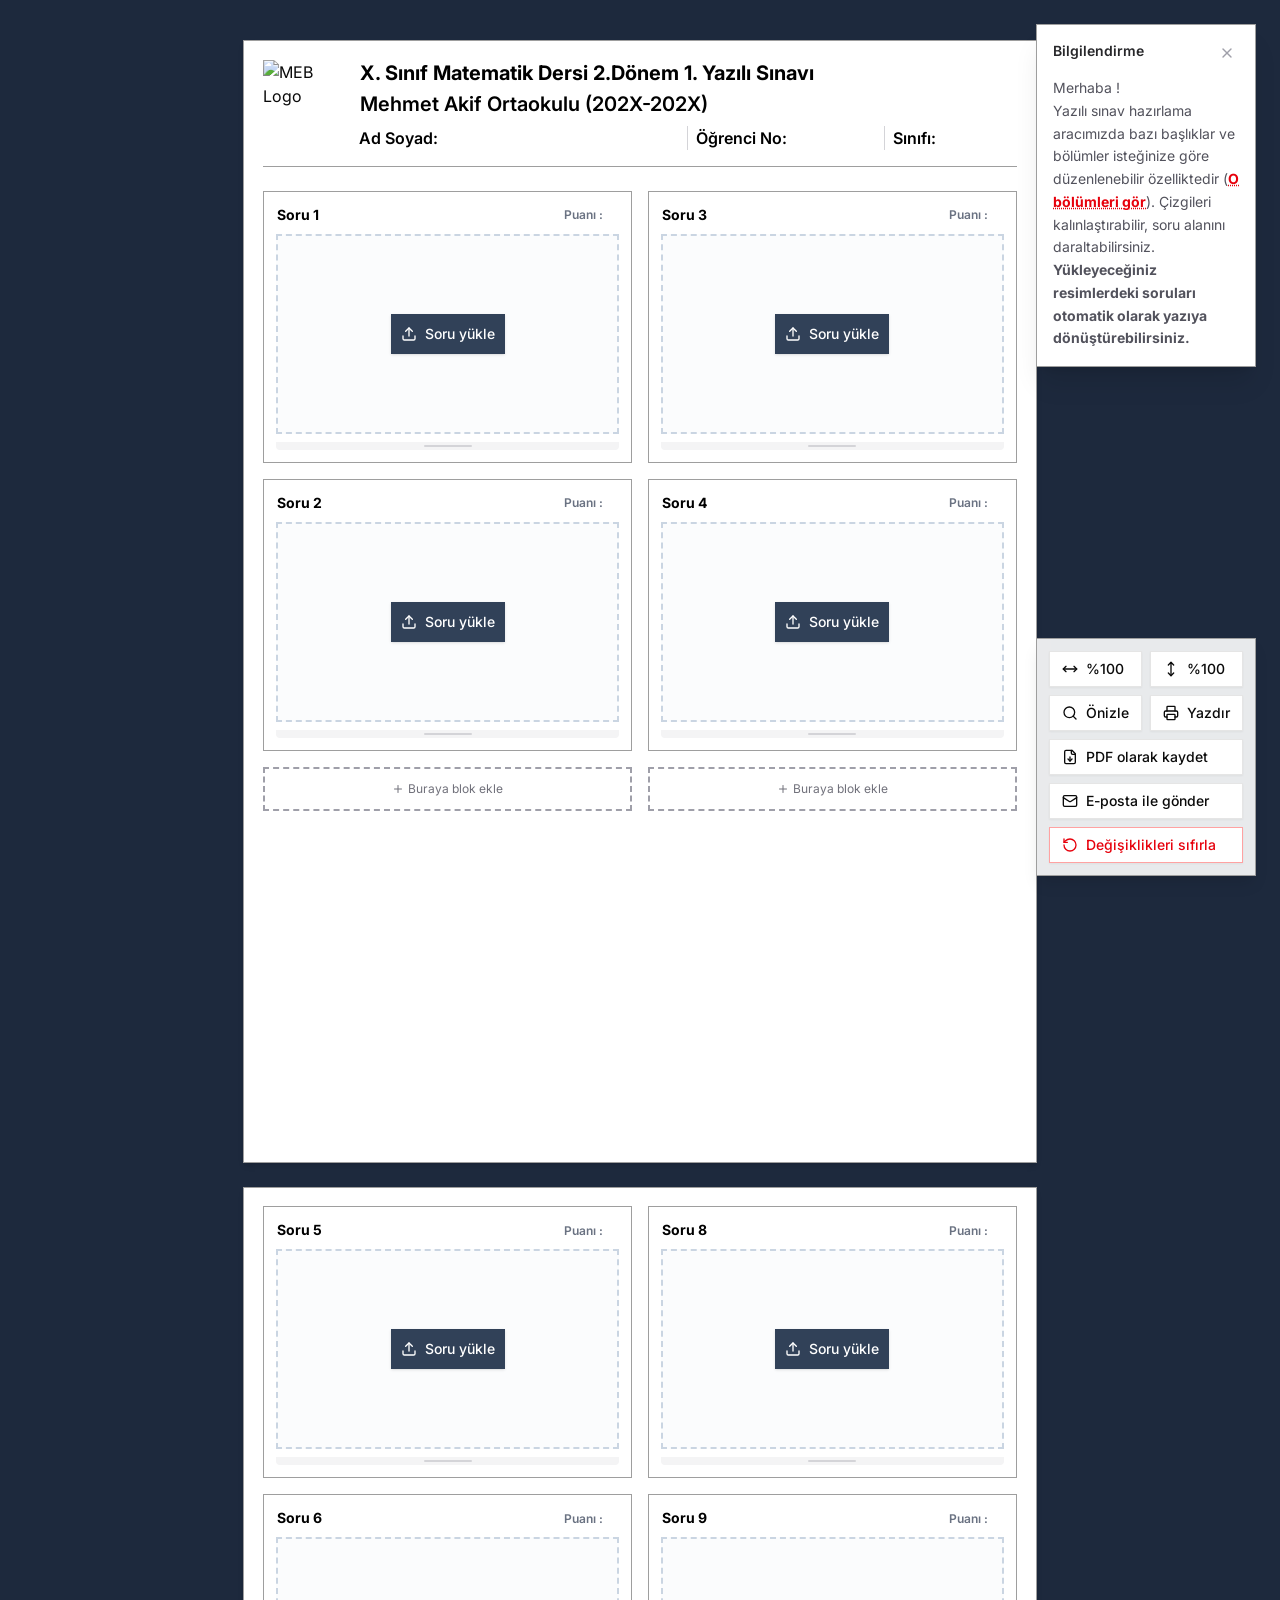
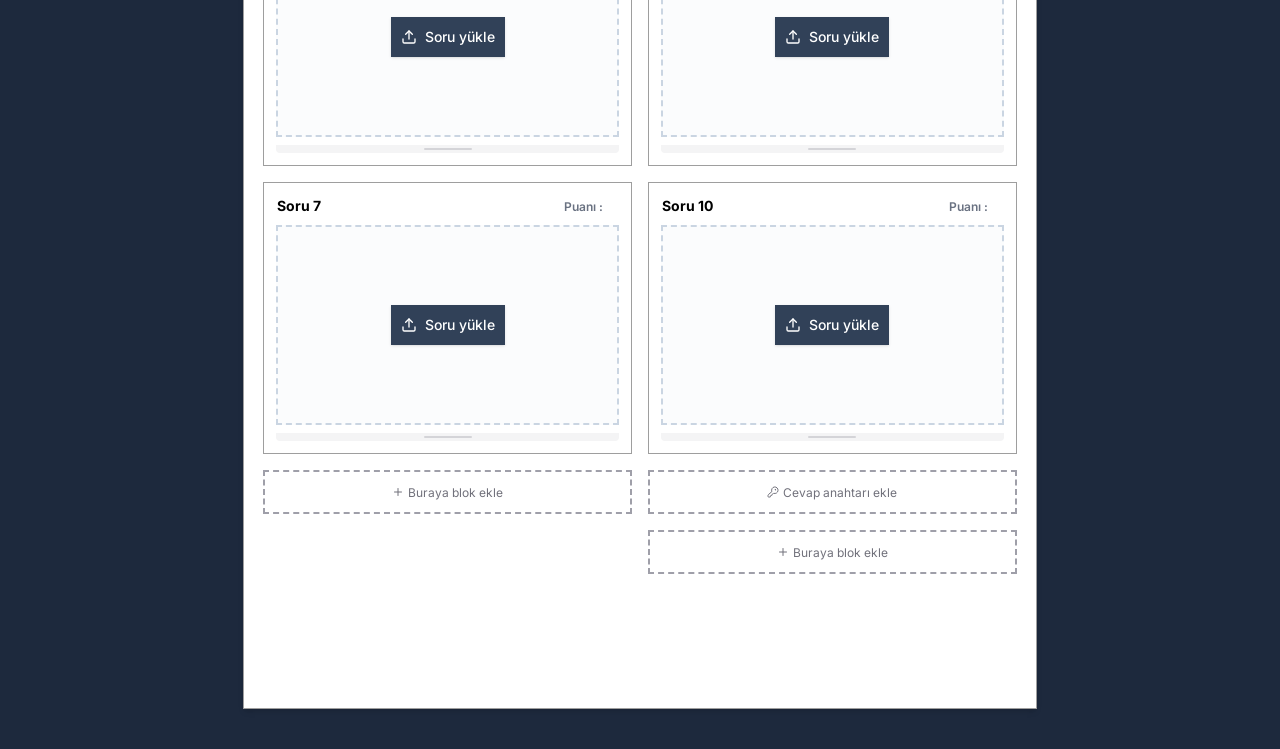
==== commit 3b8dd33f: "deploy: c79f3d2d15c5c6d0f846b86403a90b1975bef30f" ====
--- a/index.html
+++ b/index.html
@@ -7,16 +7,16 @@
     <meta name="theme-color" content="#000000" />
     <meta name="description" content="Yazılı Hazırlama Aracı" />
     <meta property="og:title" content="Yazılı Hazırlama Aracı" />
-    <meta property="og:description" content="Üyeliksiz, kolay, resim yükleme, resim kırpma, resmi metne dönüştürme" />
+    <meta property="og:description" content="Üyeliksiz, kolay, resim yükleme, resim kırpma, resmi metne dönüştürme,Pdf alma" />
     <meta property="og:image" content="/assets/scsho-CU_q321g.png" />
     <meta property="og:type" content="website" />
     <meta name="twitter:card" content="summary_large_image" />
     <meta name="twitter:title" content="Yazılı Hazırlama Aracı" />
-    <meta name="twitter:description" content="Üyeliksiz, kolay, resim yükleme, resim kırpma, resmi metne dönüştürme" />
+    <meta name="twitter:description" content="Üyeliksiz, kolay, resim yükleme, resim kırpma, resmi metne dönüştürme,Pdf alma" />
     <meta name="twitter:image" content="/assets/scsho-CU_q321g.png" />
     <meta name="google-site-verification" content="WmgjHbmmtWn9jC3DhYc1lSXkeIxV20CA0VA2DXFy0V4" />
     <title>Online Yazılı Hazırlama - Yazılı Kağıdı/Şablonu Oluşturucu</title>
-    <script type="module" crossorigin src="/assets/index-B1RNA0ML.js"></script>
+    <script type="module" crossorigin src="/assets/index-B8-OjlUD.js"></script>
     <link rel="stylesheet" crossorigin href="/assets/index-3fnJN9or.css">
   </head>
   <link rel="preconnect" href="https://fonts.googleapis.com" />
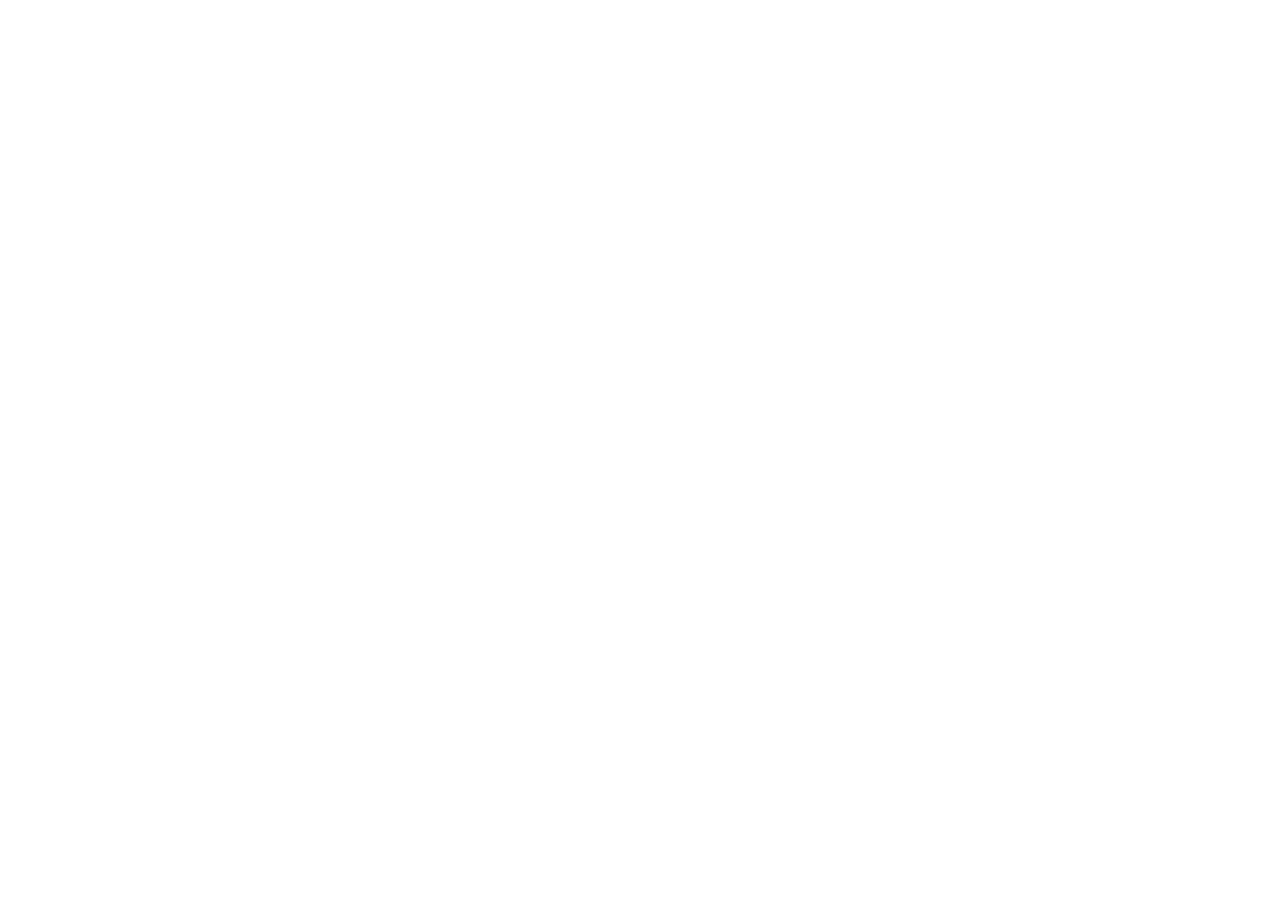
==== commit 6306dcd8: "Update index.html" ====
--- a/index.html
+++ b/index.html
@@ -2,22 +2,22 @@
 <html lang="tr">
   <head>
     <meta charset="utf-8" />
-    <link rel="icon" type="image/x-icon" href="/assets/favicon-B-rBUcIn.ico" />
+    <link rel="icon" type="image/x-icon" href="favicon.ico" />
     <meta name="viewport" content="width=device-width, initial-scale=1" />
     <meta name="theme-color" content="#000000" />
     <meta name="description" content="Yazılı Hazırlama Aracı" />
     <meta property="og:title" content="Yazılı Hazırlama Aracı" />
     <meta property="og:description" content="Üyeliksiz, kolay, resim yükleme, resim kırpma, resmi metne dönüştürme,Pdf alma" />
-    <meta property="og:image" content="/assets/scsho-CU_q321g.png" />
+    <meta property="og:image" content="scsho.png" />
     <meta property="og:type" content="website" />
     <meta name="twitter:card" content="summary_large_image" />
     <meta name="twitter:title" content="Yazılı Hazırlama Aracı" />
     <meta name="twitter:description" content="Üyeliksiz, kolay, resim yükleme, resim kırpma, resmi metne dönüştürme,Pdf alma" />
-    <meta name="twitter:image" content="/assets/scsho-CU_q321g.png" />
+    <meta name="twitter:image" content="scsho.png" />
     <meta name="google-site-verification" content="WmgjHbmmtWn9jC3DhYc1lSXkeIxV20CA0VA2DXFy0V4" />
-    <title>Online Yazılı Hazırlama - Yazılı Kağıdı/Şablonu Oluşturucu</title>
-    <script type="module" crossorigin src="/assets/index-B8-OjlUD.js"></script>
-    <link rel="stylesheet" crossorigin href="/assets/index-3fnJN9or.css">
+    
+    <title>Online Yazılı Hazırlama - Yazılı Sınav Şablonu Oluşturucu</title>
+    
   </head>
   <link rel="preconnect" href="https://fonts.googleapis.com" />
   <link rel="preconnect" href="https://fonts.gstatic.com" crossorigin />
@@ -27,6 +27,7 @@
   <body>
     <noscript>You need to enable JavaScript to run this app.</noscript>
     <div id="root"></div>
+    <script type="module" src="/src/index.tsx"></script>
     <!--
       This HTML file  is a template.
       If you open it directly in the browser, you will see an empty page.
